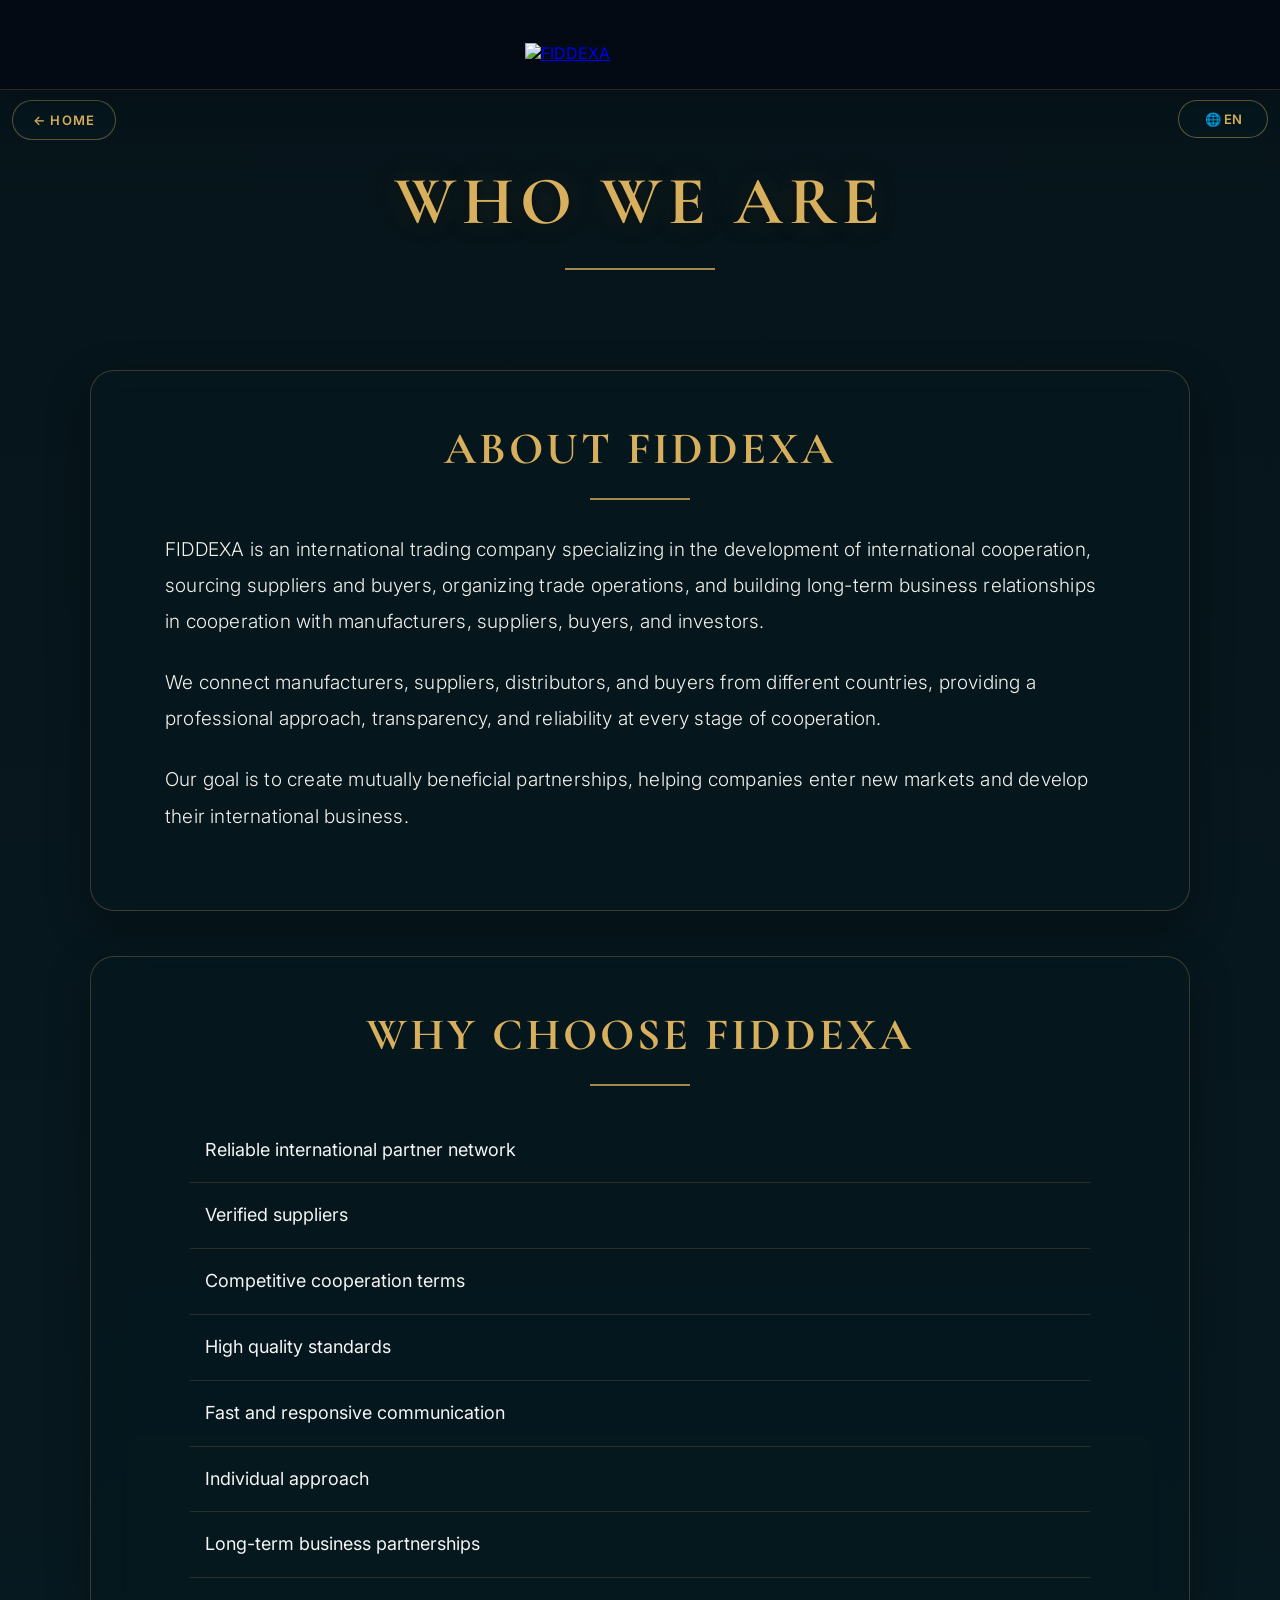
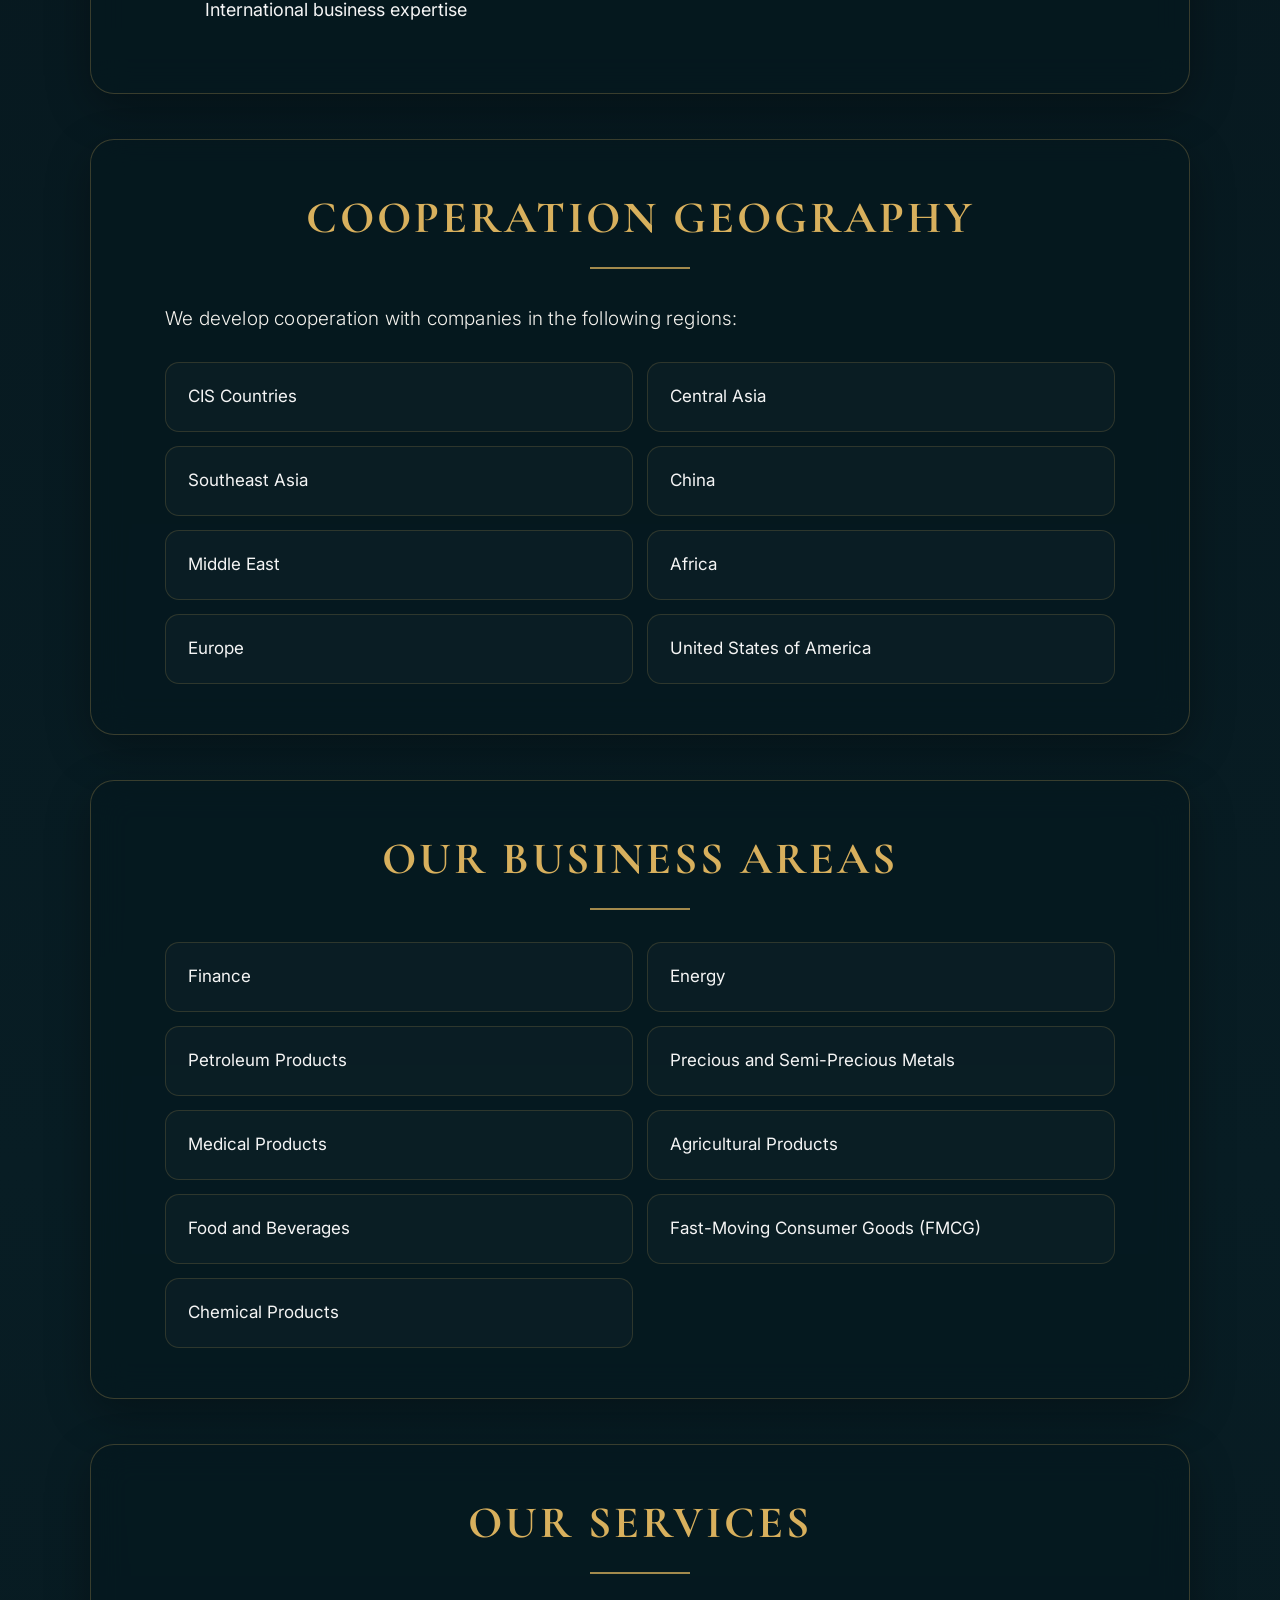
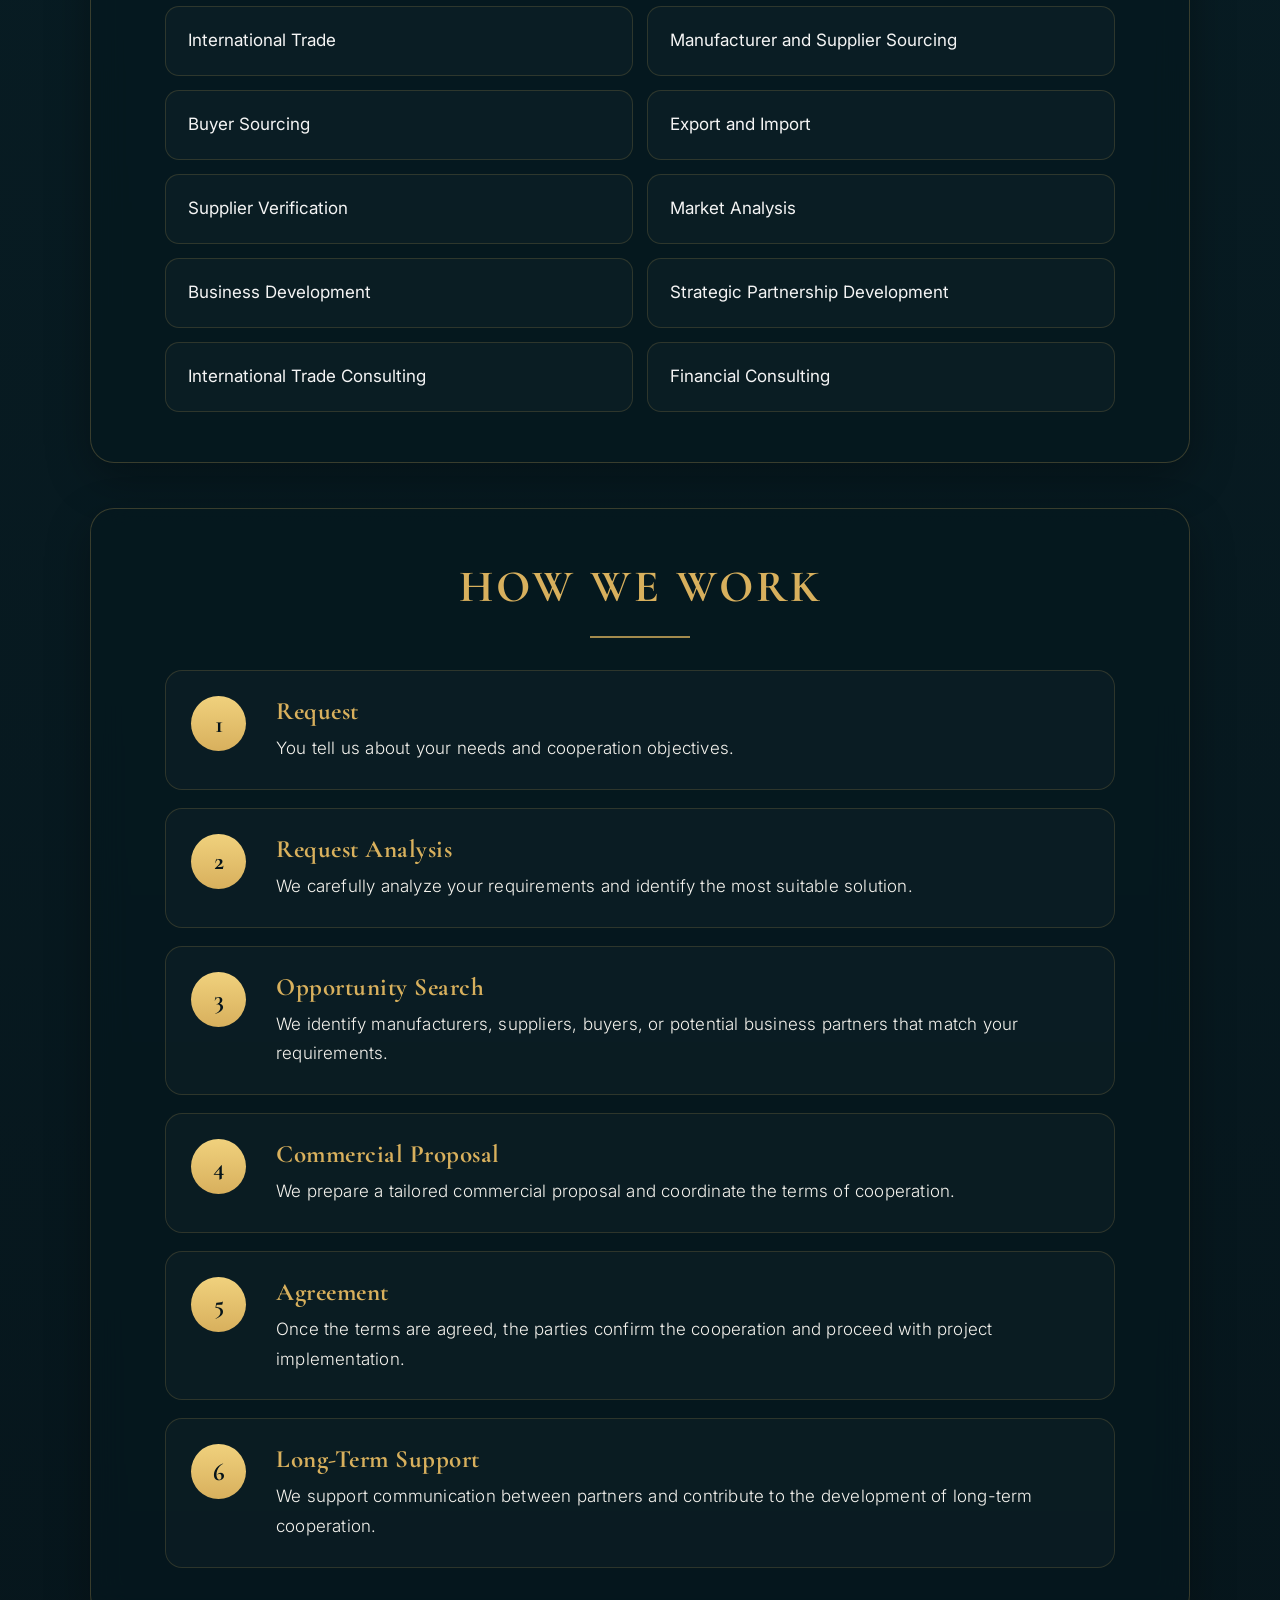
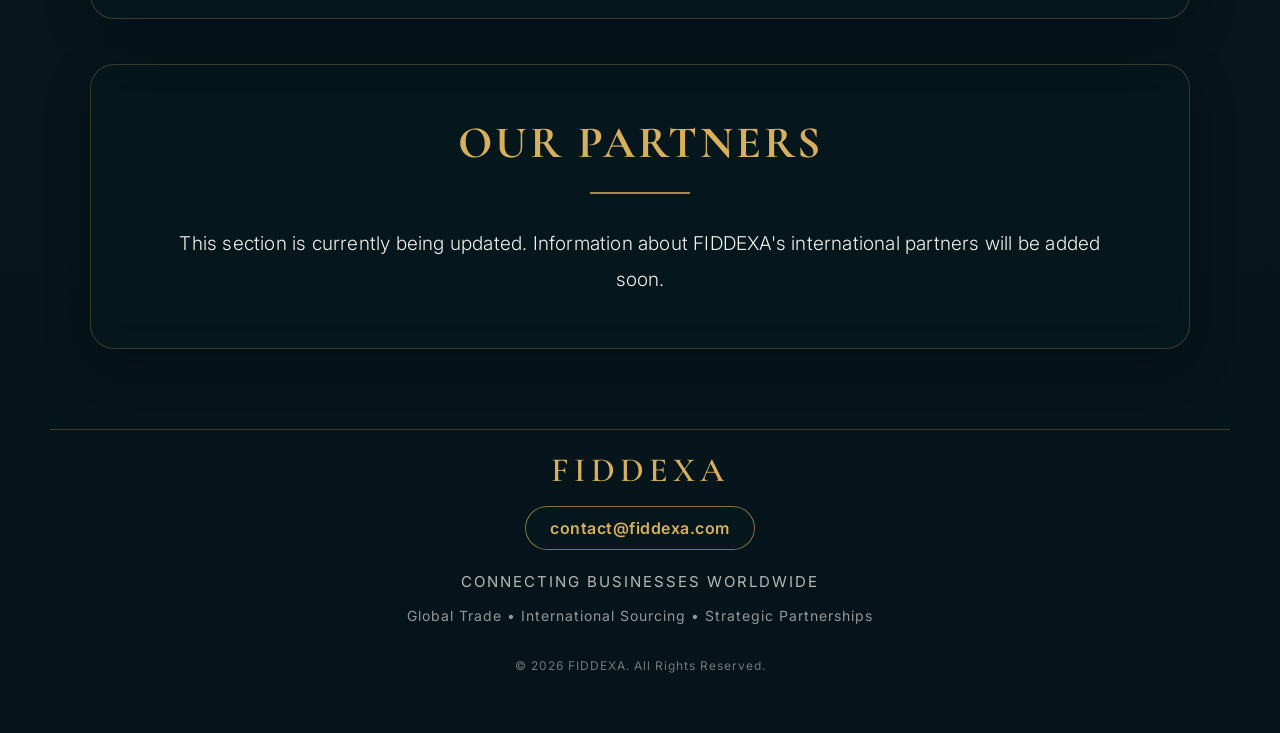
==== about.html @ 1c37727d "Reduce padding in about.html" ====
<!DOCTYPE html>
<html lang="en">

<head>

<meta charset="UTF-8">
<meta name="viewport" content="width=device-width, initial-scale=1.0">

<title>Who We Are | FIDDEXA</title>

<meta name="description"
content="Learn about FIDDEXA, our international business network, areas of expertise, services and approach to global cooperation.">

<link rel="icon" type="image/x-icon" href="favicon.ico">
<link rel="icon" type="image/png" sizes="16x16" href="favicon-16x16.png">
<link rel="icon" type="image/png" sizes="32x32" href="favicon-32x32.png">
<link rel="apple-touch-icon" sizes="180x180" href="apple-touch-icon.png">
<link rel="manifest" href="site.webmanifest">

<meta name="theme-color" content="#06141a">

<link rel="preconnect" href="https://fonts.googleapis.com">
<link rel="preconnect" href="https://fonts.gstatic.com" crossorigin>

<link href="https://fonts.googleapis.com/css2?family=Cormorant+Garamond:wght@500;600;700&family=Inter:wght@300;400;500;600&display=swap" rel="stylesheet">

<style>

/* =========================
   BASIC SETTINGS
========================= */

*{
    margin:0;
    padding:0;
    box-sizing:border-box;
}

html{
    scroll-behavior:smooth;
}

body{
    padding-top:90px;

    background:
    linear-gradient(
        180deg,
        #06141a 0%,
        #081d24 50%,
        #06141a 100%
    );

    font-family:'Inter',sans-serif;
    color:#f5f5f5;

    overflow-x:hidden;
}

.container{
    width:100%;
    max-width:1920px;
    margin:0 auto;
    padding-bottom:50px;
}


/* =========================
   FIXED HEADER
========================= */

.top-header{
    position:fixed;

    top:0;
    left:0;

    width:100%;
    height:90px;

    display:flex;
    align-items:center;
    justify-content:center;

    padding-top:16px;

    background:rgba(4,10,20,.88);

    backdrop-filter:blur(12px);
    -webkit-backdrop-filter:blur(12px);

    border-bottom:
    1px solid rgba(216,176,93,.18);

    box-shadow:
    0 8px 30px rgba(0,0,0,.25);

    z-index:9999;
}

.logo-link{
    display:inline-block;
}

.logo-link img{
    width:230px;
    height:auto;
    display:block;

    transition:
    transform .3s ease,
    filter .3s ease;
}

.logo-link img:hover{
    transform:scale(1.04);

    filter:
    drop-shadow(
        0 0 18px rgba(216,176,93,.65)
    );
}


/* =========================
   LANGUAGE SWITCHER
========================= */

.language-switcher{
    position:absolute;
    top:100px;
    right:12px;
    z-index:1000;
}

.lang-btn{
    width:90px;
    height:38px;

    padding:0;

    display:flex;
    align-items:center;
    justify-content:center;
    gap:5px;

    background:rgba(6,24,30,.94);

    color:#d8b05d;

    border:
    1px solid rgba(216,176,93,.45);

    border-radius:999px;

    font-family:'Inter',sans-serif;

    font-size:13px;
    font-weight:600;

    cursor:pointer;

    backdrop-filter:blur(12px);
    -webkit-backdrop-filter:blur(12px);
}

.lang-menu{
    display:none;

    position:absolute;

    top:52px;
    right:0;

    width:90px;

    background:rgba(6,24,30,.97);

    border:
    1px solid rgba(216,176,93,.35);

    border-radius:14px;

    overflow:hidden;

    box-shadow:
    0 12px 30px rgba(0,0,0,.45);
}

.lang-menu a{
    display:block;

    padding:11px 15px;

    color:#ffffff;

    text-decoration:none;

    font-size:14px;
    font-weight:500;

    transition:
    background .25s ease,
    color .25s ease;
}

.lang-menu a:hover{
    background:
    rgba(216,176,93,.15);

    color:#d8b05d;
}


/* =========================
   BACK BUTTON
========================= */

.back-wrap{
    position:fixed;

    top:100px;
    left:12px;

    width:auto;

    margin:0;
    padding:0;

    z-index:9000;
}

.back-btn{
    display:inline-flex;

    align-items:center;
    justify-content:center;

    gap:9px;

    padding:11px 20px;

    border:
    1px solid rgba(216,176,93,.40);

    border-radius:999px;

    background:
    rgba(6,24,30,.70);

    color:#d8b05d;

    text-decoration:none;

    font-size:13px;
    font-weight:600;

    letter-spacing:1.2px;

    transition:
    transform .3s ease,
    background .3s ease,
    border-color .3s ease;
}

.back-btn:hover{
    transform:translateX(-3px);

    background:
    rgba(216,176,93,.12);

    border-color:#d8b05d;
}


/* =========================
   PAGE TITLE
========================= */

.page-intro{
    max-width:1100px;

    margin:25px auto 55px;

    padding:45px 25px;

    text-align:center;
}

.page-intro h1{
    font-family:
    'Cormorant Garamond',serif;

    font-size:68px;
    font-weight:700;

    letter-spacing:6px;

    color:#d8b05d;

    text-transform:uppercase;

    text-shadow:
    0 3px 15px rgba(0,0,0,.60),
    0 0 30px rgba(216,176,93,.18);
}

.page-intro-line{
    width:150px;
    height:2px;

    margin:25px auto 0;

    background:#d8b05d;

    opacity:.75;
}


/* =========================
   CONTENT SECTIONS
========================= */

.section{
    max-width:1100px;

    margin:0 auto 45px;

    padding:50px 55px;

    background:
    rgba(6,24,30,.64);

    backdrop-filter:blur(18px);
    -webkit-backdrop-filter:blur(18px);

    border:
    1px solid rgba(216,176,93,.25);

    border-radius:24px;

    box-shadow:
    0 15px 45px rgba(0,0,0,.30);
}

.section h2{
    font-family:
    'Cormorant Garamond',serif;

    font-size:45px;
    font-weight:700;

    text-align:center;

    letter-spacing:3px;

    text-transform:uppercase;

    color:#d8b05d;

    margin-bottom:22px;
}

.gold-line{
    width:100px;
    height:2px;

    background:#d8b05d;

    margin:0 auto 32px;

    opacity:.75;
}

.section p{
    max-width:950px;

    margin:0 auto 25px;

    font-size:19px;
    font-weight:300;

    line-height:1.9;

    letter-spacing:.2px;

    color:#f4f2ed;

    text-align:left;
}


/* =========================
   LISTS
========================= */

.info-list{
    list-style:none;

    max-width:900px;

    margin:15px auto 0;
}

.info-list li{
    position:relative;

    padding:
    18px 15px;

    font-size:18px;

    line-height:1.6;

    border-bottom:
    1px solid rgba(216,176,93,.16);
}

.info-list li:last-child{
    border-bottom:none;
}

/* =========================
   GRID
========================= */

.info-grid{
    display:grid;

    grid-template-columns:
    repeat(2,1fr);

    gap:14px;

    max-width:950px;

    margin:0 auto;
}

.info-card{
    padding:20px 22px;

    display:flex;
    align-items:center;

    min-height:70px;

    background:
    rgba(255,255,255,.025);

    border:
    1px solid rgba(216,176,93,.17);

    border-radius:14px;

    font-size:17px;

    line-height:1.5;

    transition:
    transform .3s ease,
    border-color .3s ease,
    background .3s ease;
}

.info-card:hover{
    transform:translateY(-2px);

    border-color:
    rgba(216,176,93,.48);

    background:
    rgba(216,176,93,.06);
}


/* =========================
   HOW WE WORK
========================= */

.steps{
    max-width:950px;

    margin:0 auto;

    display:flex;
    flex-direction:column;

    gap:18px;
}

.step{
    display:grid;

    grid-template-columns:
    65px 1fr;

    gap:20px;

    padding:25px;

    background:
    rgba(255,255,255,.025);

    border:
    1px solid rgba(216,176,93,.17);

    border-radius:17px;
}

.step-number{
    width:55px;
    height:55px;

    display:flex;
    align-items:center;
    justify-content:center;

    border-radius:50%;

    background:
    linear-gradient(
        180deg,
        #f0d17d,
        #d8b05d
    );

    color:#06141a;

    font-family:
    'Cormorant Garamond',serif;

    font-size:25px;
    font-weight:700;
}

.step-content h3{
    margin-bottom:8px;

    color:#d8b05d;

    font-family:
    'Cormorant Garamond',serif;

    font-size:25px;

    letter-spacing:.5px;
}

.step-content p{
    margin:0;

    font-size:17px;

    line-height:1.75;
}
/* =========================
   FOOTER
========================= */

footer{
    width:100%;
    max-width:1180px;

    margin:80px auto 0;
    padding:20px 20px 10px;

    text-align:center;

    border-top:
    1px solid rgba(216,176,93,.25);

    color:#b8b8b8;
}

.footer-brand{
    font-family:'Cormorant Garamond',serif;

    font-size:34px;
    font-weight:600;

    color:#d8b05d;

    letter-spacing:5px;

    margin-bottom:15px;
}

.footer-email{
    margin-bottom:22px;
}

.footer-email a{
    display:inline-flex;

    align-items:center;
    justify-content:center;

    padding:11px 24px;

    border:
    1px solid rgba(216,176,93,.60);

    border-radius:999px;

    color:#d8b05d;

    background:
    rgba(6,24,30,.75);

    text-decoration:none;

    font-family:'Inter',sans-serif;

    font-size:16px;
    font-weight:600;

    letter-spacing:.5px;

    text-transform:none;

    transition:
    background .3s ease,
    color .3s ease,
    transform .3s ease;
}

.footer-email a:hover{
    background:
    rgba(216,176,93,.10);

    color:#f0d17d;

    transform:translateY(-2px);
}

.footer-slogan{
    font-size:15px;

    letter-spacing:2px;

    text-transform:uppercase;

    margin-bottom:12px;
}

.footer-services{
    font-size:14px;

    line-height:1.8;

    letter-spacing:1px;

    opacity:.8;
}

.footer-copy{
    margin-top:30px;

    font-size:12px;

    letter-spacing:1px;

    opacity:.6;
}
   

/* =========================
   MOBILE
========================= */
   
@media(max-width:900px){

    body{
        padding-top:90px;
    }

    .container{
        padding:35px 15px 40px;
    }

    .logo-link img{
        width:200px;
    }

    .language-switcher{
    position:absolute;
    top:100px;
    right:12px;
    z-index:1000;
    }

    .lang-btn{
        height:38px;
    }

    .back-wrap{
        position:fixed;
        top:100px;
        left:14px;

        width:auto;
        margin:0;
        padding:0;

        z-index:9000;
    }

    .back-btn{
        height:38px;
        min-height:38px;

        display:inline-flex;
        align-items:center;
        justify-content:center;

        padding:0 20px;

        font-size:14px;
        letter-spacing:1px;
        white-space:nowrap;
    }

    .page-intro{
        margin:55px auto 50px;
    }

    .page-intro h1{
        font-size:43px;
        letter-spacing:3px;
    }

    .page-intro-line{
        width:90px;
    }

    .section{
        margin:
        0 15px 30px;

        padding:
        32px 22px;

        border-radius:18px;
    }

    .section h2{
        font-size:32px;

        letter-spacing:1.8px;
    }

    .section p{
        font-size:16px;

        line-height:1.8;
    }

    .info-grid{
        grid-template-columns:1fr;
    }

    .info-card{
        font-size:16px;

        min-height:60px;
    }

    .info-list li{
        font-size:16px;
    }

    .step{
        grid-template-columns:
        48px 1fr;

        gap:14px;

        padding:20px 16px;
    }

    .step-number{
        width:45px;
        height:45px;

        font-size:21px;
    }

    .step-content h3{
        font-size:22px;
    }

    .step-content p{
        font-size:15px;
    }
   footer{

    margin-top:55px;

    padding:20px 10px 10px;

}


.footer-brand{

    font-size:30px;

}


.footer-email a{

    font-size:15px;

    padding:11px 20px;

}


.footer-slogan{

    font-size:13px;

    line-height:1.7;

}


.footer-services{

    font-size:12px;

    line-height:1.8;

}


.footer-copy{

    font-size:12px;

    margin-top:30px;

}
/* ===== MOBILE COMPACT ABOUT PAGE ===== */

.section{
    padding:42px 22px;
    margin-bottom:26px;
}

.section h2{
    margin-bottom:18px;
}

.gold-line{
    margin:18px auto 30px;
}

.section p{
    line-height:1.65;
    margin-bottom:22px;
}


/* GEOGRAPHY / AREAS / SERVICES */

.info-grid{
    gap:14px;
}

.info-card{
    min-height:auto;
    padding:22px 24px;
}


/* WHY CHOOSE */

.info-list li{
    padding:18px 10px;
}


/* HOW WE WORK */

.steps{
    gap:18px;
}

.step{
    padding:24px 20px;
   }
}

</style>
</head>

<body id="top">

<!-- =========================
     HEADER
========================= -->

<header class="top-header">

    <a href="#top" class="logo-link">
        <img src="images/fiddexa-title.png" alt="FIDDEXA">
    </a>

</header>


<!-- =========================
     LANGUAGE SWITCHER
========================= -->

<div class="language-switcher">

    <button class="lang-btn" id="langBtn">
        🌐 EN
    </button>

    <div class="lang-menu" id="langMenu">

        <a href="#" data-lang="en">
            English
        </a>

        <a href="#" data-lang="zh">
            中文
        </a>

        <a href="#" data-lang="fr">
            Français
        </a>

        <a href="#" data-lang="es">
            Español
        </a>

        <a href="#" data-lang="ru">
            Русский
        </a>

        <a href="#" data-lang="hi">
            हिन्दी
        </a>

    </div>

</div>


<div class="container">


<!-- =========================
     BACK BUTTON
========================= -->

<div class="back-wrap">

    <a href="index.html"
       class="back-btn"
       id="backButton">

        ← HOME

    </a>

</div>


<!-- =========================
     PAGE TITLE
========================= -->

<section class="page-intro">

    <h1 id="pageTitle">
        WHO WE ARE
    </h1>

    <div class="page-intro-line"></div>

</section>


<!-- =========================
     ABOUT FIDDEXA
========================= -->

<section class="section">

    <h2 id="aboutTitle">
        ABOUT FIDDEXA
    </h2>

    <div class="gold-line"></div>

    <p id="aboutText1">
        FIDDEXA is an international trading company specializing
        in the development of international cooperation, sourcing
        suppliers and buyers, organizing trade operations, and
        building long-term business relationships in cooperation
        with manufacturers, suppliers, buyers, and investors.
    </p>

    <p id="aboutText2">
        We connect manufacturers, suppliers, distributors, and
        buyers from different countries, providing a professional
        approach, transparency, and reliability at every stage
        of cooperation.
    </p>

    <p id="aboutText3">
        Our goal is to create mutually beneficial partnerships,
        helping companies enter new markets and develop their
        international business.
    </p>

</section>


<!-- =========================
     WHY CHOOSE FIDDEXA
========================= -->

<section class="section">

    <h2 id="whyTitle">
        WHY CHOOSE FIDDEXA
    </h2>

    <div class="gold-line"></div>

    <ul class="info-list">

        <li id="why1">
            Reliable international partner network
        </li>

        <li id="why2">
            Verified suppliers
        </li>

        <li id="why3">
            Competitive cooperation terms
        </li>

        <li id="why4">
            High quality standards
        </li>

        <li id="why5">
            Fast and responsive communication
        </li>

        <li id="why6">
            Individual approach
        </li>

        <li id="why7">
            Long-term business partnerships
        </li>

        <li id="why8">
            International business expertise
        </li>

    </ul>

</section>


<!-- =========================
     COOPERATION GEOGRAPHY
========================= -->

<section class="section">

    <h2 id="geographyTitle">
        COOPERATION GEOGRAPHY
    </h2>

    <div class="gold-line"></div>

    <p id="geographyText">
        We develop cooperation with companies in the following
        regions:
    </p>

    <div class="info-grid">

        <div class="info-card"
             id="geo1">
            CIS Countries
        </div>

        <div class="info-card"
             id="geo2">
            Central Asia
        </div>

        <div class="info-card"
             id="geo3">
            Southeast Asia
        </div>

        <div class="info-card"
             id="geo4">
            China
        </div>

        <div class="info-card"
             id="geo5">
            Middle East
        </div>

        <div class="info-card"
             id="geo6">
            Africa
        </div>

        <div class="info-card"
             id="geo7">
            Europe
        </div>

        <div class="info-card"
             id="geo8">
            United States of America
        </div>

    </div>

</section>


<!-- =========================
     OUR BUSINESS AREAS
========================= -->

<section class="section">

    <h2 id="areasTitle">
        OUR BUSINESS AREAS
    </h2>

    <div class="gold-line"></div>

    <div class="info-grid">

    <div class="info-card" id="area1">
        Finance
    </div>

    <div class="info-card" id="area2">
        Energy
    </div>

    <div class="info-card" id="area3">
        Petroleum Products
    </div>

    <div class="info-card" id="area4">
        Precious and Semi-Precious Metals
    </div>

    <div class="info-card" id="area5">
        Medical Products
    </div>

    <div class="info-card" id="area6">
        Agricultural Products
    </div>

    <div class="info-card" id="area7">
        Food and Beverages
    </div>

    <div class="info-card" id="area8">
        Fast-Moving Consumer Goods (FMCG)
    </div>

    <div class="info-card" id="area9">
        Chemical Products
    </div>

    </div>

  </section>
  <!-- =========================
     OUR SERVICES
========================= -->

<section class="section">

    <h2 id="servicesTitle">
        OUR SERVICES
    </h2>

    <div class="gold-line"></div>

    <div class="info-grid">

        <div class="info-card" id="service1">
            International Trade
        </div>

        <div class="info-card" id="service2">
            Manufacturer and Supplier Sourcing
        </div>

        <div class="info-card" id="service3">
            Buyer Sourcing
        </div>

        <div class="info-card" id="service4">
            Export and Import
        </div>

        <div class="info-card" id="service5">
            Supplier Verification
        </div>

        <div class="info-card" id="service6">
            Market Analysis
        </div>

        <div class="info-card" id="service7">
            Business Development
        </div>

        <div class="info-card" id="service8">
            Strategic Partnership Development
        </div>

        <div class="info-card" id="service9">
            International Trade Consulting
        </div>

        <div class="info-card" id="service10">
            Financial Consulting
        </div>

    </div>

</section>


<!-- =========================
     HOW WE WORK
========================= -->

<section class="section">

    <h2 id="workTitle">
        HOW WE WORK
    </h2>

    <div class="gold-line"></div>


    <div class="steps">


        <!-- STEP 1 -->

        <div class="step">

            <div class="step-number">
                1
            </div>

            <div class="step-content">

                <h3 id="step1Title">
                    Request
                </h3>

                <p id="step1Text">
                    You tell us about your needs and
                    cooperation objectives.
                </p>

            </div>

        </div>


        <!-- STEP 2 -->

        <div class="step">

            <div class="step-number">
                2
            </div>

            <div class="step-content">

                <h3 id="step2Title">
                    Request Analysis
                </h3>

                <p id="step2Text">
                    We carefully analyze your requirements
                    and identify the most suitable solution.
                </p>

            </div>

        </div>


        <!-- STEP 3 -->

        <div class="step">

            <div class="step-number">
                3
            </div>

            <div class="step-content">

                <h3 id="step3Title">
                    Opportunity Search
                </h3>

                <p id="step3Text">
                    We identify manufacturers, suppliers,
                    buyers, or potential business partners
                    that match your requirements.
                </p>

            </div>

        </div>


        <!-- STEP 4 -->

        <div class="step">

            <div class="step-number">
                4
            </div>

            <div class="step-content">

                <h3 id="step4Title">
                    Commercial Proposal
                </h3>

                <p id="step4Text">
                    We prepare a tailored commercial proposal
                    and coordinate the terms of cooperation.
                </p>

            </div>

        </div>


        <!-- STEP 5 -->

        <div class="step">

            <div class="step-number">
                5
            </div>

            <div class="step-content">

                <h3 id="step5Title">
                    Agreement
                </h3>

                <p id="step5Text">
                    Once the terms are agreed, the parties
                    confirm the cooperation and proceed
                    with project implementation.
                </p>

            </div>

        </div>


        <!-- STEP 6 -->

        <div class="step">

            <div class="step-number">
                6
            </div>

            <div class="step-content">

                <h3 id="step6Title">
                    Long-Term Support
                </h3>

                <p id="step6Text">
                    We support communication between partners
                    and contribute to the development of
                    long-term cooperation.
                </p>

            </div>

        </div>


    </div>

</section>


<!-- =========================
     OUR PARTNERS
========================= -->

<section class="section">

    <h2 id="partnersTitle">
        OUR PARTNERS
    </h2>

    <div class="gold-line"></div>

    <p id="partnersText"
       style="
       text-align:center;
       margin-bottom:0;
       ">

        This section is currently being updated.
        Information about FIDDEXA's international
        partners will be added soon.

    </p>

</section>

<!-- =========================
     FOOTER
========================= -->

<footer>

    <div class="footer-brand">
        FIDDEXA
    </div>

    <div class="footer-email">

        <a href="mailto:contact@fiddexa.com">
            contact@fiddexa.com
        </a>

    </div>

    <div
        class="footer-slogan"
        id="footerSlogan">
        CONNECTING BUSINESSES WORLDWIDE
    </div>

    <div
        class="footer-services"
        id="footerServices">
        Global Trade • International Sourcing • Strategic Partnerships
    </div>

    <div
        class="footer-copy"
        id="footerCopy">
        © 2026 FIDDEXA. All Rights Reserved.
    </div>

</footer>

</div>
<!-- END .container -->

  <script>

/* =========================
   LANGUAGE SYSTEM
========================= */

const langBtn = document.getElementById("langBtn");
const langMenu = document.getElementById("langMenu");

/* =========================
   ENGLISH
========================= */

const translations = {

en: {

    langButton: "🌐 EN",

    backButton: "← HOME",

    pageTitle: "WHO WE ARE",


    /* ABOUT FIDDEXA */

    aboutTitle: "ABOUT FIDDEXA",

    aboutText1:
    "FIDDEXA is an international trading company specializing in the development of international cooperation, sourcing suppliers and buyers, organizing trade operations, and building long-term business relationships in cooperation with manufacturers, suppliers, buyers, and investors.",

    aboutText2:
    "We connect manufacturers, suppliers, distributors, and buyers from different countries, providing a professional approach, transparency, and reliability at every stage of cooperation.",

    aboutText3:
    "Our goal is to create mutually beneficial partnerships, helping companies enter new markets and develop their international business.",


    /* WHY CHOOSE FIDDEXA */

    whyTitle: "WHY CHOOSE FIDDEXA",

    why1:
    "Reliable international partner network",

    why2:
    "Verified suppliers",

    why3:
    "Competitive cooperation terms",

    why4:
    "High quality standards",

    why5:
    "Fast and responsive communication",

    why6:
    "Individual approach",

    why7:
    "Long-term business partnerships",

    why8:
    "International business expertise",


    /* COOPERATION GEOGRAPHY */

    geographyTitle:
    "COOPERATION GEOGRAPHY",

    geographyText:
    "We develop cooperation with companies in the following regions:",

    geo1:
    "CIS Countries",

    geo2:
    "Central Asia",

    geo3:
    "Southeast Asia",

    geo4:
    "China",

    geo5:
    "Middle East",

    geo6:
    "Africa",

    geo7:
    "Europe",

    geo8:
    "United States of America",


    /* OUR BUSINESS AREAS */

    areasTitle:
    "OUR BUSINESS AREAS",

    area1:
    "Finance",

    area2:
    "Energy",

    area3:
    "Petroleum Products",

    area4:
    "Precious and Semi-Precious Metals",

    area5:
    "Medical Products",

    area6:
    "Agricultural Products",

    area7:
    "Food and Beverages",

    area8:
    "Fast-Moving Consumer Goods (FMCG)",

    area9:
    "Chemical Products",


    /* OUR SERVICES */

    servicesTitle:
    "OUR SERVICES",

    service1:
    "International Trade",

    service2:
    "Manufacturer and Supplier Sourcing",

    service3:
    "Buyer Sourcing",

    service4:
    "Export and Import",

    service5:
    "Supplier Verification",

    service6:
    "Market Analysis",

    service7:
    "Business Development",

    service8:
    "Strategic Partnership Development",

    service9:
    "International Trade Consulting",

    service10:
    "Financial Consulting",


    /* HOW WE WORK */

    workTitle:
    "HOW WE WORK",


    /* STEP 1 */

    step1Title:
    "Request",

    step1Text:
    "You tell us about your needs and cooperation objectives.",


    /* STEP 2 */

    step2Title:
    "Request Analysis",

    step2Text:
    "We carefully analyze your requirements and identify the most suitable solution.",


    /* STEP 3 */

    step3Title:
    "Opportunity Search",

    step3Text:
    "We identify manufacturers, suppliers, buyers, or potential business partners that match your requirements.",


    /* STEP 4 */

    step4Title:
    "Commercial Proposal",

    step4Text:
    "We prepare a tailored commercial proposal and coordinate the terms of cooperation.",


    /* STEP 5 */

    step5Title:
    "Agreement",

    step5Text:
    "Once the terms are agreed, the parties confirm the cooperation and proceed with project implementation.",


    /* STEP 6 */

    step6Title:
    "Long-Term Support",

    step6Text:
    "We support communication between partners and contribute to the development of long-term cooperation.",


    /* OUR PARTNERS */

    partnersTitle:
    "OUR PARTNERS",

    partnersText:
    "This section is currently being updated. Information about FIDDEXA's international partners will be added soon.",


    /* FOOTER */

    footerSlogan:
    "CONNECTING BUSINESSES WORLDWIDE",

    footerServices:
    "Global Trade • International Sourcing • Strategic Partnerships",

    footerCopy:
    "© 2026 FIDDEXA. All Rights Reserved."

},
  /* =========================
   CHINESE
========================= */

zh: {

    langButton: "🌐 中文",

    backButton: "← 返回首页",

    pageTitle: "关于我们",


    /* ABOUT FIDDEXA */

    aboutTitle: "关于 FIDDEXA",

    aboutText1:
    "FIDDEXA 是一家国际贸易公司，专注于发展国际合作、寻找供应商和买家、组织贸易业务，并通过与制造商、供应商、买家和投资者合作建立长期商业关系。",

    aboutText2:
    "我们连接来自不同国家的制造商、供应商、分销商和买家，并在合作的每一个阶段提供专业、透明和可靠的服务。",

    aboutText3:
    "我们的目标是建立互利共赢的合作伙伴关系，帮助企业进入新的市场并发展国际业务。",


    /* WHY CHOOSE FIDDEXA */

    whyTitle: "为什么选择 FIDDEXA",

    why1:
    "可靠的国际合作伙伴网络",

    why2:
    "经过验证的供应商",

    why3:
    "具有竞争力的合作条件",

    why4:
    "高质量标准",

    why5:
    "快速高效的沟通与反馈",

    why6:
    "个性化服务",

    why7:
    "长期商业合作伙伴关系",

    why8:
    "国际商业专业经验",


    /* COOPERATION GEOGRAPHY */

    geographyTitle:
    "合作区域",

    geographyText:
    "我们积极与以下地区的企业发展合作：",

    geo1:
    "独联体国家",

    geo2:
    "中亚",

    geo3:
    "东南亚",

    geo4:
    "中国",

    geo5:
    "中东",

    geo6:
    "非洲",

    geo7:
    "欧洲",

    geo8:
    "美国",


    /* OUR BUSINESS AREAS */

    areasTitle:
    "我们的业务领域",

    area1:
    "金融",

    area2:
    "能源",

    area3:
    "石油产品",

    area4:
    "贵金属和半贵金属",

    area5:
    "医疗产品",

    area6:
    "农产品",

    area7:
    "食品和饮料",

    area8:
    "快速消费品（FMCG）",

    area9:
    "化工产品",


    /* OUR SERVICES */

    servicesTitle:
    "我们的服务",

    service1:
    "国际贸易",

    service2:
    "寻找制造商和供应商",

    service3:
    "寻找买家",

    service4:
    "出口与进口",

    service5:
    "供应商审核",

    service6:
    "市场分析",

    service7:
    "业务发展",

    service8:
    "战略合作伙伴关系发展",

    service9:
    "国际贸易咨询",

    service10:
    "金融咨询",


    /* HOW WE WORK */

    workTitle:
    "我们的合作流程",


    /* STEP 1 */

    step1Title:
    "接收需求",

    step1Text:
    "您向我们介绍您的需求以及合作目标。",


    /* STEP 2 */

    step2Title:
    "需求分析",

    step2Text:
    "我们认真分析您的具体要求，并确定最合适的解决方案。",


    /* STEP 3 */

    step3Title:
    "寻找合作机会",

    step3Text:
    "我们根据您的要求寻找合适的制造商、供应商、买家或潜在商业合作伙伴。",


    /* STEP 4 */

    step4Title:
    "商业方案",

    step4Text:
    "我们为您准备个性化的商业方案，并协调双方的合作条件。",


    /* STEP 5 */

    step5Title:
    "签订协议",

    step5Text:
    "双方就合作条件达成一致后，确认合作关系并开始项目实施。",


    /* STEP 6 */

    step6Title:
    "长期支持",

    step6Text:
    "我们持续支持合作伙伴之间的沟通，并促进长期稳定的商业合作。",


    /* OUR PARTNERS */

    partnersTitle:
    "我们的合作伙伴",

    partnersText:
    "本栏目正在更新中。FIDDEXA 国际合作伙伴的相关信息将陆续添加。",


    /* FOOTER */

    footerSlogan:
    "连接全球企业",

    footerServices:
    "国际贸易 • 全球采购 • 战略合作伙伴关系",

    footerCopy:
    "© 2026 FIDDEXA。版权所有。"

},


/* =========================
   RUSSIAN
========================= */

ru: {

    langButton: "🌐 RU",

    backButton: "← ГЛАВНАЯ",

    pageTitle: "О НАС",


    /* ABOUT FIDDEXA */

    aboutTitle: "О КОМПАНИИ FIDDEXA",

    aboutText1:
    "FIDDEXA — международная торговая компания, специализирующаяся на развитии международного сотрудничества, поиске поставщиков и покупателей, организации торговых операций и построении долгосрочных деловых отношений в сотрудничестве с производителями, поставщиками, покупателями и инвесторами.",

    aboutText2:
    "Мы объединяем производителей, поставщиков, дистрибьюторов и покупателей из разных стран, предлагая профессиональный подход, прозрачность и надёжность на каждом этапе сотрудничества.",

    aboutText3:
    "Наша цель — создавать взаимовыгодные партнёрства, помогая компаниям выходить на новые рынки и развивать международный бизнес.",


    /* WHY CHOOSE FIDDEXA */

    whyTitle: "ПОЧЕМУ ВЫБИРАЮТ FIDDEXA",

    why1:
    "Надёжная международная сеть партнёров",

    why2:
    "Проверенные поставщики",

    why3:
    "Конкурентные условия сотрудничества",

    why4:
    "Высокие стандарты качества",

    why5:
    "Оперативная обратная связь",

    why6:
    "Индивидуальный подход",

    why7:
    "Долгосрочные партнёрские отношения",

    why8:
    "Международная деловая экспертиза",


    /* COOPERATION GEOGRAPHY */

    geographyTitle:
    "ГЕОГРАФИЯ СОТРУДНИЧЕСТВА",

    geographyText:
    "Мы развиваем сотрудничество с компаниями в следующих регионах:",

    geo1:
    "Страны СНГ",

    geo2:
    "Центральная Азия",

    geo3:
    "Юго-Восточная Азия",

    geo4:
    "Китай",

    geo5:
    "Ближний Восток",

    geo6:
    "Африка",

    geo7:
    "Европа",

    geo8:
    "Соединённые Штаты Америки",


    /* OUR BUSINESS AREAS */

    areasTitle:
    "НАШИ НАПРАВЛЕНИЯ",

    area1:
    "Финансы",

    area2:
    "Энергетика",

    area3:
    "Нефтепродукты",

    area4:
    "Драгоценные и полудрагоценные металлы",

    area5:
    "Медицинские товары",

    area6:
    "Сельскохозяйственная продукция",

    area7:
    "Продукты питания и напитки",

    area8:
    "Товары повседневного спроса (FMCG)",

    area9:
    "Химическая продукция",


    /* OUR SERVICES */

    servicesTitle:
    "НАШИ УСЛУГИ",

    service1:
    "Международная торговля",

    service2:
    "Поиск производителей и поставщиков",

    service3:
    "Поиск покупателей",

    service4:
    "Экспорт и импорт",

    service5:
    "Проверка поставщиков",

    service6:
    "Анализ рынка",

    service7:
    "Развитие бизнеса",

    service8:
    "Построение стратегических партнёрств",

    service9:
    "Консультации по международной торговле",

    service10:
    "Финансовый консалтинг",


    /* HOW WE WORK */

    workTitle:
    "КАК МЫ РАБОТАЕМ",


    /* STEP 1 */

    step1Title:
    "Получение запроса",

    step1Text:
    "Вы рассказываете нам о своих потребностях и целях сотрудничества.",


    /* STEP 2 */

    step2Title:
    "Анализ запроса",

    step2Text:
    "Мы внимательно изучаем ваши требования и подбираем оптимальное решение.",


    /* STEP 3 */

    step3Title:
    "Поиск возможностей",

    step3Text:
    "Подбираем производителей, поставщиков, покупателей или потенциальных деловых партнёров.",


    /* STEP 4 */

    step4Title:
    "Коммерческое предложение",

    step4Text:
    "Подготавливаем индивидуальное предложение и согласовываем условия сотрудничества.",


    /* STEP 5 */

    step5Title:
    "Заключение соглашения",

    step5Text:
    "После согласования условий стороны подтверждают сотрудничество и приступают к реализации проекта.",


    /* STEP 6 */

    step6Title:
    "Долгосрочное сопровождение",

    step6Text:
    "Мы поддерживаем взаимодействие между партнёрами и способствуем развитию долгосрочного сотрудничества.",


    /* OUR PARTNERS */

    partnersTitle:
    "НАШИ ПАРТНЁРЫ",

    partnersText:
    "Раздел находится в процессе наполнения. Информация о международных партнёрах FIDDEXA будет добавлена в ближайшее время.",


    /* FOOTER */

    footerSlogan:
    "СОЕДИНЯЕМ БИЗНЕС ПО ВСЕМУ МИРУ",

    footerServices:
    "Международная торговля • Глобальный поиск поставщиков • Стратегические партнёрства",

    footerCopy:
    "© 2026 FIDDEXA. Все права защищены."

},
  /* =========================
   FRENCH
========================= */

fr: {

    langButton: "🌐 FR",

    backButton: "← ACCUEIL",

    pageTitle: "QUI SOMMES-NOUS",


    /* ABOUT FIDDEXA */

    aboutTitle: "À PROPOS DE FIDDEXA",

    aboutText1:
    "FIDDEXA est une société de commerce international spécialisée dans le développement de la coopération internationale, la recherche de fournisseurs et d’acheteurs, l’organisation d’opérations commerciales et la création de relations d’affaires à long terme en collaboration avec des fabricants, fournisseurs, acheteurs et investisseurs.",

    aboutText2:
    "Nous mettons en relation des fabricants, fournisseurs, distributeurs et acheteurs de différents pays, en offrant une approche professionnelle, transparente et fiable à chaque étape de la coopération.",

    aboutText3:
    "Notre objectif est de créer des partenariats mutuellement avantageux, en aidant les entreprises à accéder à de nouveaux marchés et à développer leurs activités à l’international.",


    /* WHY CHOOSE FIDDEXA */

    whyTitle: "POURQUOI CHOISIR FIDDEXA",

    why1:
    "Réseau international fiable de partenaires",

    why2:
    "Fournisseurs vérifiés",

    why3:
    "Conditions de coopération compétitives",

    why4:
    "Normes de qualité élevées",

    why5:
    "Communication et réponse rapides",

    why6:
    "Approche personnalisée",

    why7:
    "Partenariats commerciaux à long terme",

    why8:
    "Expertise en affaires internationales",


    /* COOPERATION GEOGRAPHY */

    geographyTitle:
    "GÉOGRAPHIE DE NOTRE COOPÉRATION",

    geographyText:
    "Nous développons des relations de coopération avec des entreprises dans les régions suivantes :",

    geo1:
    "Pays de la CEI",

    geo2:
    "Asie centrale",

    geo3:
    "Asie du Sud-Est",

    geo4:
    "Chine",

    geo5:
    "Moyen-Orient",

    geo6:
    "Afrique",

    geo7:
    "Europe",

    geo8:
    "États-Unis d’Amérique",


    /* OUR BUSINESS AREAS */

    areasTitle:
    "NOS SECTEURS D’ACTIVITÉ",

    area1:
    "Finance",

    area2:
    "Énergie",

    area3:
    "Produits pétroliers",

    area4:
    "Métaux précieux et semi-précieux",

    area5:
    "Produits médicaux",

    area6:
    "Produits agricoles",

    area7:
    "Produits alimentaires et boissons",

    area8:
    "Produits de grande consommation (FMCG)",

    area9:
    "Produits chimiques",


    /* OUR SERVICES */

    servicesTitle:
    "NOS SERVICES",

    service1:
    "Commerce international",

    service2:
    "Recherche de fabricants et de fournisseurs",

    service3:
    "Recherche d’acheteurs",

    service4:
    "Exportation et importation",

    service5:
    "Vérification des fournisseurs",

    service6:
    "Analyse de marché",

    service7:
    "Développement commercial",

    service8:
    "Développement de partenariats stratégiques",

    service9:
    "Conseil en commerce international",

    service10:
    "Conseil financier",


    /* HOW WE WORK */

    workTitle:
    "COMMENT NOUS TRAVAILLONS",


    /* STEP 1 */

    step1Title:
    "Réception de la demande",

    step1Text:
    "Vous nous présentez vos besoins et vos objectifs de coopération.",


    /* STEP 2 */

    step2Title:
    "Analyse de la demande",

    step2Text:
    "Nous étudions attentivement vos exigences afin d’identifier la solution la plus adaptée.",


    /* STEP 3 */

    step3Title:
    "Recherche d’opportunités",

    step3Text:
    "Nous recherchons des fabricants, fournisseurs, acheteurs ou partenaires commerciaux potentiels correspondant à vos besoins.",


    /* STEP 4 */

    step4Title:
    "Proposition commerciale",

    step4Text:
    "Nous préparons une proposition personnalisée et coordonnons les conditions de coopération.",


    /* STEP 5 */

    step5Title:
    "Conclusion de l’accord",

    step5Text:
    "Après l’approbation des conditions, les parties confirment leur coopération et commencent la mise en œuvre du projet.",


    /* STEP 6 */

    step6Title:
    "Accompagnement à long terme",

    step6Text:
    "Nous facilitons la communication entre les partenaires et contribuons au développement d’une coopération durable.",


    /* OUR PARTNERS */

    partnersTitle:
    "NOS PARTENAIRES",

    partnersText:
    "Cette section est en cours de développement. Les informations sur les partenaires internationaux de FIDDEXA seront ajoutées prochainement.",


    /* FOOTER */

    footerSlogan:
    "CONNECTER LES ENTREPRISES DANS LE MONDE ENTIER",

    footerServices:
    "Commerce international • Sourcing mondial • Partenariats stratégiques",

    footerCopy:
    "© 2026 FIDDEXA. Tous droits réservés."

},


/* =========================
   SPANISH
========================= */

es: {

    langButton: "🌐 ES",

    backButton: "← INICIO",

    pageTitle: "QUIÉNES SOMOS",


    /* ABOUT FIDDEXA */

    aboutTitle: "SOBRE FIDDEXA",

    aboutText1:
    "FIDDEXA es una empresa de comercio internacional especializada en el desarrollo de la cooperación internacional, la búsqueda de proveedores y compradores, la organización de operaciones comerciales y la construcción de relaciones empresariales a largo plazo mediante la colaboración con fabricantes, proveedores, compradores e inversores.",

    aboutText2:
    "Conectamos fabricantes, proveedores, distribuidores y compradores de diferentes países, ofreciendo profesionalidad, transparencia y fiabilidad en cada etapa de la cooperación.",

    aboutText3:
    "Nuestro objetivo es crear asociaciones mutuamente beneficiosas, ayudando a las empresas a acceder a nuevos mercados y desarrollar sus negocios internacionales.",


    /* WHY CHOOSE FIDDEXA */

    whyTitle: "POR QUÉ ELEGIR FIDDEXA",

    why1:
    "Red internacional fiable de socios",

    why2:
    "Proveedores verificados",

    why3:
    "Condiciones competitivas de cooperación",

    why4:
    "Altos estándares de calidad",

    why5:
    "Comunicación y respuesta rápidas",

    why6:
    "Enfoque personalizado",

    why7:
    "Relaciones comerciales a largo plazo",

    why8:
    "Experiencia en negocios internacionales",


    /* COOPERATION GEOGRAPHY */

    geographyTitle:
    "GEOGRAFÍA DE COOPERACIÓN",

    geographyText:
    "Desarrollamos relaciones de cooperación con empresas en las siguientes regiones:",

    geo1:
    "Países de la CEI",

    geo2:
    "Asia Central",

    geo3:
    "Sudeste Asiático",

    geo4:
    "China",

    geo5:
    "Oriente Medio",

    geo6:
    "África",

    geo7:
    "Europa",

    geo8:
    "Estados Unidos de América",


    /* OUR BUSINESS AREAS */

    areasTitle:
    "NUESTRAS ÁREAS DE ACTIVIDAD",

    area1:
    "Finanzas",

    area2:
    "Energía",

    area3:
    "Productos petrolíferos",

    area4:
    "Metales preciosos y semipreciosos",

    area5:
    "Productos médicos",

    area6:
    "Productos agrícolas",

    area7:
    "Alimentos y bebidas",

    area8:
    "Productos de consumo masivo (FMCG)",

    area9:
    "Productos químicos",


    /* OUR SERVICES */

    servicesTitle:
    "NUESTROS SERVICIOS",

    service1:
    "Comercio internacional",

    service2:
    "Búsqueda de fabricantes y proveedores",

    service3:
    "Búsqueda de compradores",

    service4:
    "Exportación e importación",

    service5:
    "Verificación de proveedores",

    service6:
    "Análisis de mercado",

    service7:
    "Desarrollo empresarial",

    service8:
    "Desarrollo de asociaciones estratégicas",

    service9:
    "Consultoría en comercio internacional",

    service10:
    "Consultoría financiera",


    /* HOW WE WORK */

    workTitle:
    "CÓMO TRABAJAMOS",


    /* STEP 1 */

    step1Title:
    "Recepción de la solicitud",

    step1Text:
    "Nos informa sobre sus necesidades y objetivos de cooperación.",


    /* STEP 2 */

    step2Title:
    "Análisis de la solicitud",

    step2Text:
    "Analizamos cuidadosamente sus requisitos para encontrar la solución más adecuada.",


    /* STEP 3 */

    step3Title:
    "Búsqueda de oportunidades",

    step3Text:
    "Buscamos fabricantes, proveedores, compradores o posibles socios comerciales que se ajusten a sus necesidades.",


    /* STEP 4 */

    step4Title:
    "Propuesta comercial",

    step4Text:
    "Preparamos una propuesta personalizada y coordinamos las condiciones de cooperación.",


    /* STEP 5 */

    step5Title:
    "Formalización del acuerdo",

    step5Text:
    "Una vez acordadas las condiciones, las partes confirman la cooperación y comienzan la implementación del proyecto.",


    /* STEP 6 */

    step6Title:
    "Apoyo a largo plazo",

    step6Text:
    "Apoyamos la comunicación entre los socios y contribuimos al desarrollo de una cooperación empresarial a largo plazo.",


    /* OUR PARTNERS */

    partnersTitle:
    "NUESTROS SOCIOS",

    partnersText:
    "Esta sección se encuentra en proceso de actualización. Próximamente se añadirá información sobre los socios internacionales de FIDDEXA.",


    /* FOOTER */

    footerSlogan:
    "CONECTANDO EMPRESAS EN TODO EL MUNDO",

    footerServices:
    "Comercio internacional • Abastecimiento global • Asociaciones estratégicas",

    footerCopy:
    "© 2026 FIDDEXA. Todos los derechos reservados."

},


/* =========================
   HINDI
========================= */

hi: {

    langButton: "🌐 हिन्दी",

    backButton: "← होम",

    pageTitle: "हमारे बारे में",


    /* ABOUT FIDDEXA */

    aboutTitle: "FIDDEXA के बारे में",

    aboutText1:
    "FIDDEXA एक अंतरराष्ट्रीय व्यापार कंपनी है जो अंतरराष्ट्रीय सहयोग के विकास, आपूर्तिकर्ताओं और खरीदारों की खोज, व्यापारिक लेन-देन के आयोजन तथा निर्माताओं, आपूर्तिकर्ताओं, खरीदारों और निवेशकों के साथ सहयोग के माध्यम से दीर्घकालिक व्यावसायिक संबंध स्थापित करने में विशेषज्ञता रखती है।",

    aboutText2:
    "हम विभिन्न देशों के निर्माताओं, आपूर्तिकर्ताओं, वितरकों और खरीदारों को जोड़ते हैं तथा सहयोग के प्रत्येक चरण में पेशेवर दृष्टिकोण, पारदर्शिता और विश्वसनीयता प्रदान करते हैं।",

    aboutText3:
    "हमारा लक्ष्य पारस्परिक रूप से लाभकारी साझेदारियाँ बनाना, कंपनियों को नए बाजारों में प्रवेश करने में सहायता करना और उनके अंतरराष्ट्रीय व्यवसाय के विकास में योगदान देना है।",


    /* WHY CHOOSE FIDDEXA */

    whyTitle:
    "FIDDEXA को क्यों चुनें",

    why1:
    "विश्वसनीय अंतरराष्ट्रीय साझेदार नेटवर्क",

    why2:
    "सत्यापित आपूर्तिकर्ता",

    why3:
    "प्रतिस्पर्धी सहयोग की शर्तें",

    why4:
    "उच्च गुणवत्ता मानक",

    why5:
    "त्वरित प्रतिक्रिया और पेशेवर संचार",

    why6:
    "व्यक्तिगत दृष्टिकोण",

    why7:
    "दीर्घकालिक व्यावसायिक साझेदारी",

    why8:
    "अंतरराष्ट्रीय व्यापार विशेषज्ञता",


    /* COOPERATION GEOGRAPHY */

    geographyTitle:
    "सहयोग का भौगोलिक क्षेत्र",

    geographyText:
    "हम निम्नलिखित क्षेत्रों की कंपनियों के साथ सहयोग विकसित करते हैं:",

    geo1:
    "CIS देश",

    geo2:
    "मध्य एशिया",

    geo3:
    "दक्षिण-पूर्व एशिया",

    geo4:
    "चीन",

    geo5:
    "मध्य पूर्व",

    geo6:
    "अफ्रीका",

    geo7:
    "यूरोप",

    geo8:
    "संयुक्त राज्य अमेरिका",


    /* OUR BUSINESS AREAS */

    areasTitle:
    "हमारे व्यावसायिक क्षेत्र",

    area1:
    "वित्त",

    area2:
    "ऊर्जा",

    area3:
    "पेट्रोलियम उत्पाद",

    area4:
    "कीमती और अर्ध-कीमती धातुएँ",

    area5:
    "चिकित्सा उत्पाद",

    area6:
    "कृषि उत्पाद",

    area7:
    "खाद्य और पेय पदार्थ",

    area8:
    "दैनिक उपभोग की वस्तुएँ (FMCG)",

    area9:
    "रासायनिक उत्पाद",


    /* OUR SERVICES */

    servicesTitle:
    "हमारी सेवाएँ",

    service1:
    "अंतरराष्ट्रीय व्यापार",

    service2:
    "निर्माताओं और आपूर्तिकर्ताओं की खोज",

    service3:
    "खरीदारों की खोज",

    service4:
    "निर्यात और आयात",

    service5:
    "आपूर्तिकर्ताओं का सत्यापन",

    service6:
    "बाजार विश्लेषण",

    service7:
    "व्यवसाय विकास",

    service8:
    "रणनीतिक साझेदारी का विकास",

    service9:
    "अंतरराष्ट्रीय व्यापार परामर्श",

    service10:
    "वित्तीय परामर्श",


    /* HOW WE WORK */

    workTitle:
    "हम कैसे काम करते हैं",


    /* STEP 1 */

    step1Title:
    "अनुरोध प्राप्त करना",

    step1Text:
    "आप हमें अपनी आवश्यकताओं और सहयोग के उद्देश्यों के बारे में बताते हैं।",


    /* STEP 2 */

    step2Title:
    "अनुरोध का विश्लेषण",

    step2Text:
    "हम आपकी आवश्यकताओं का सावधानीपूर्वक विश्लेषण करते हैं और सबसे उपयुक्त समाधान निर्धारित करते हैं।",


    /* STEP 3 */

    step3Title:
    "अवसरों की खोज",

    step3Text:
    "हम आपकी आवश्यकताओं के अनुसार निर्माताओं, आपूर्तिकर्ताओं, खरीदारों या संभावित व्यावसायिक साझेदारों की खोज करते हैं।",


    /* STEP 4 */

    step4Title:
    "व्यावसायिक प्रस्ताव",

    step4Text:
    "हम एक व्यक्तिगत व्यावसायिक प्रस्ताव तैयार करते हैं और सहयोग की शर्तों का समन्वय करते हैं।",


    /* STEP 5 */

    step5Title:
    "समझौते का निष्पादन",

    step5Text:
    "शर्तों पर सहमति बनने के बाद दोनों पक्ष सहयोग की पुष्टि करते हैं और परियोजना का कार्यान्वयन शुरू करते हैं।",


    /* STEP 6 */

    step6Title:
    "दीर्घकालिक सहयोग",

    step6Text:
    "हम साझेदारों के बीच संवाद का समर्थन करते हैं और दीर्घकालिक व्यावसायिक सहयोग के विकास में सहायता करते हैं।",


    /* OUR PARTNERS */

    partnersTitle:
    "हमारे साझेदार",

    partnersText:
    "यह अनुभाग वर्तमान में अपडेट किया जा रहा है। FIDDEXA के अंतरराष्ट्रीय साझेदारों की जानकारी जल्द ही जोड़ी जाएगी।",


    /* FOOTER */

    footerSlogan:
    "दुनिया भर के व्यवसायों को जोड़ना",

    footerServices:
    "अंतरराष्ट्रीय व्यापार • वैश्विक सोर्सिंग • रणनीतिक साझेदारी",

    footerCopy:
    "© 2026 FIDDEXA. सर्वाधिकार सुरक्षित।"

    }
  }; // конец translations


/* =========================
   LANGUAGE FUNCTION
========================= */

function setLanguage(lang) {

    const t = translations[lang];

    if (!t) {
        lang = "en";
    }

    const current =
    translations[lang];


    /* LANGUAGE BUTTON */

    if (langBtn) {
        langBtn.innerHTML =
        current.langButton;
    }


    /* BACK BUTTON */

    setText(
        "backButton",
        current.backButton
    );


    /* PAGE TITLE */

    setText(
        "pageTitle",
        current.pageTitle
    );


    /* =========================
       ABOUT FIDDEXA
    ========================= */

    setText(
        "aboutTitle",
        current.aboutTitle
    );

    setText(
        "aboutText1",
        current.aboutText1
    );

    setText(
        "aboutText2",
        current.aboutText2
    );

    setText(
        "aboutText3",
        current.aboutText3
    );


    /* =========================
       WHY CHOOSE FIDDEXA
    ========================= */

    setText(
        "whyTitle",
        current.whyTitle
    );

    setText("why1", current.why1);
    setText("why2", current.why2);
    setText("why3", current.why3);
    setText("why4", current.why4);
    setText("why5", current.why5);
    setText("why6", current.why6);
    setText("why7", current.why7);
    setText("why8", current.why8);


    /* =========================
       COOPERATION GEOGRAPHY
    ========================= */

    setText(
        "geographyTitle",
        current.geographyTitle
    );

    setText(
        "geographyText",
        current.geographyText
    );

    setText("geo1", current.geo1);
    setText("geo2", current.geo2);
    setText("geo3", current.geo3);
    setText("geo4", current.geo4);
    setText("geo5", current.geo5);
    setText("geo6", current.geo6);
    setText("geo7", current.geo7);
    setText("geo8", current.geo8);


    /* =========================
       OUR BUSINESS AREAS
    ========================= */

    setText(
        "areasTitle",
        current.areasTitle
    );

    setText("area1", current.area1);
    setText("area2", current.area2);
    setText("area3", current.area3);
    setText("area4", current.area4);
    setText("area5", current.area5);
    setText("area6", current.area6);
    setText("area7", current.area7);
    setText("area8", current.area8);
    setText("area9", current.area9);

    /* =========================
       OUR SERVICES
    ========================= */

    setText(
        "servicesTitle",
        current.servicesTitle
    );

    setText(
        "service1",
        current.service1
    );

    setText(
        "service2",
        current.service2
    );

    setText(
        "service3",
        current.service3
    );

    setText(
        "service4",
        current.service4
    );

    setText(
        "service5",
        current.service5
    );

    setText(
        "service6",
        current.service6
    );

    setText(
        "service7",
        current.service7
    );

    setText(
        "service8",
        current.service8
    );

    setText(
        "service9",
        current.service9
    );

    setText(
        "service10",
        current.service10
    );


    /* =========================
       HOW WE WORK
    ========================= */

    setText(
        "workTitle",
        current.workTitle
    );


    /* STEP 1 */

    setText(
        "step1Title",
        current.step1Title
    );

    setText(
        "step1Text",
        current.step1Text
    );


    /* STEP 2 */

    setText(
        "step2Title",
        current.step2Title
    );

    setText(
        "step2Text",
        current.step2Text
    );


    /* STEP 3 */

    setText(
        "step3Title",
        current.step3Title
    );

    setText(
        "step3Text",
        current.step3Text
    );


    /* STEP 4 */

    setText(
        "step4Title",
        current.step4Title
    );

    setText(
        "step4Text",
        current.step4Text
    );


    /* STEP 5 */

    setText(
        "step5Title",
        current.step5Title
    );

    setText(
        "step5Text",
        current.step5Text
    );


    /* STEP 6 */

    setText(
        "step6Title",
        current.step6Title
    );

    setText(
        "step6Text",
        current.step6Text
    );


    /* =========================
       OUR PARTNERS
    ========================= */

    setText(
        "partnersTitle",
        current.partnersTitle
    );

    setText(
        "partnersText",
        current.partnersText
    );


    /* =========================
       FOOTER
    ========================= */

    setText(
        "footerSlogan",
        current.footerSlogan
    );

    setText(
        "footerServices",
        current.footerServices
    );

    setText(
        "footerCopy",
        current.footerCopy
    );


    /* =========================
       SAVE LANGUAGE
    ========================= */

    localStorage.setItem(
        "language",
        lang
    );


    /* HTML LANGUAGE */

    document.documentElement.lang =
    lang;


    /* CLOSE LANGUAGE MENU */

    if (langMenu) {
        langMenu.style.display =
        "none";
    }

}

/* =========================
   SAFE TEXT FUNCTION
========================= */

function setText(id, text) {

    const element = document.getElementById(id);

    if (element && text !== undefined) {
        element.innerText = text;
    }

}



/* =========================
   LANGUAGE MENU
========================= */

const languageButton =
document.querySelector(".lang-btn");

const languageMenu =
document.querySelector(".lang-menu");


if (languageButton && languageMenu) {

    languageButton.addEventListener("click", function(event) {

        event.stopPropagation();

        languageMenu.style.display =
        languageMenu.style.display === "block"
        ? "none"
        : "block";

    });


    languageMenu.addEventListener("click", function(event) {

        event.stopPropagation();

    });


    document.addEventListener("click", function() {

        languageMenu.style.display = "none";

    });

}

     /* =========================
   LANGUAGE LINKS
========================= */

const languageLinks =
document.querySelectorAll(".lang-menu a[data-lang]");

languageLinks.forEach(function(link) {

    link.addEventListener("click", function(event) {

        event.preventDefault();

        const selectedLanguage =
        this.getAttribute("data-lang");

        setLanguage(selectedLanguage);

    });

});

/* =========================
   LOAD SAVED LANGUAGE
========================= */

const savedLanguage =
localStorage.getItem("language") || "en";


if (translations[savedLanguage]) {

    setLanguage(savedLanguage);

} else {

    setLanguage("en");

}

</script>

</body>

</html>
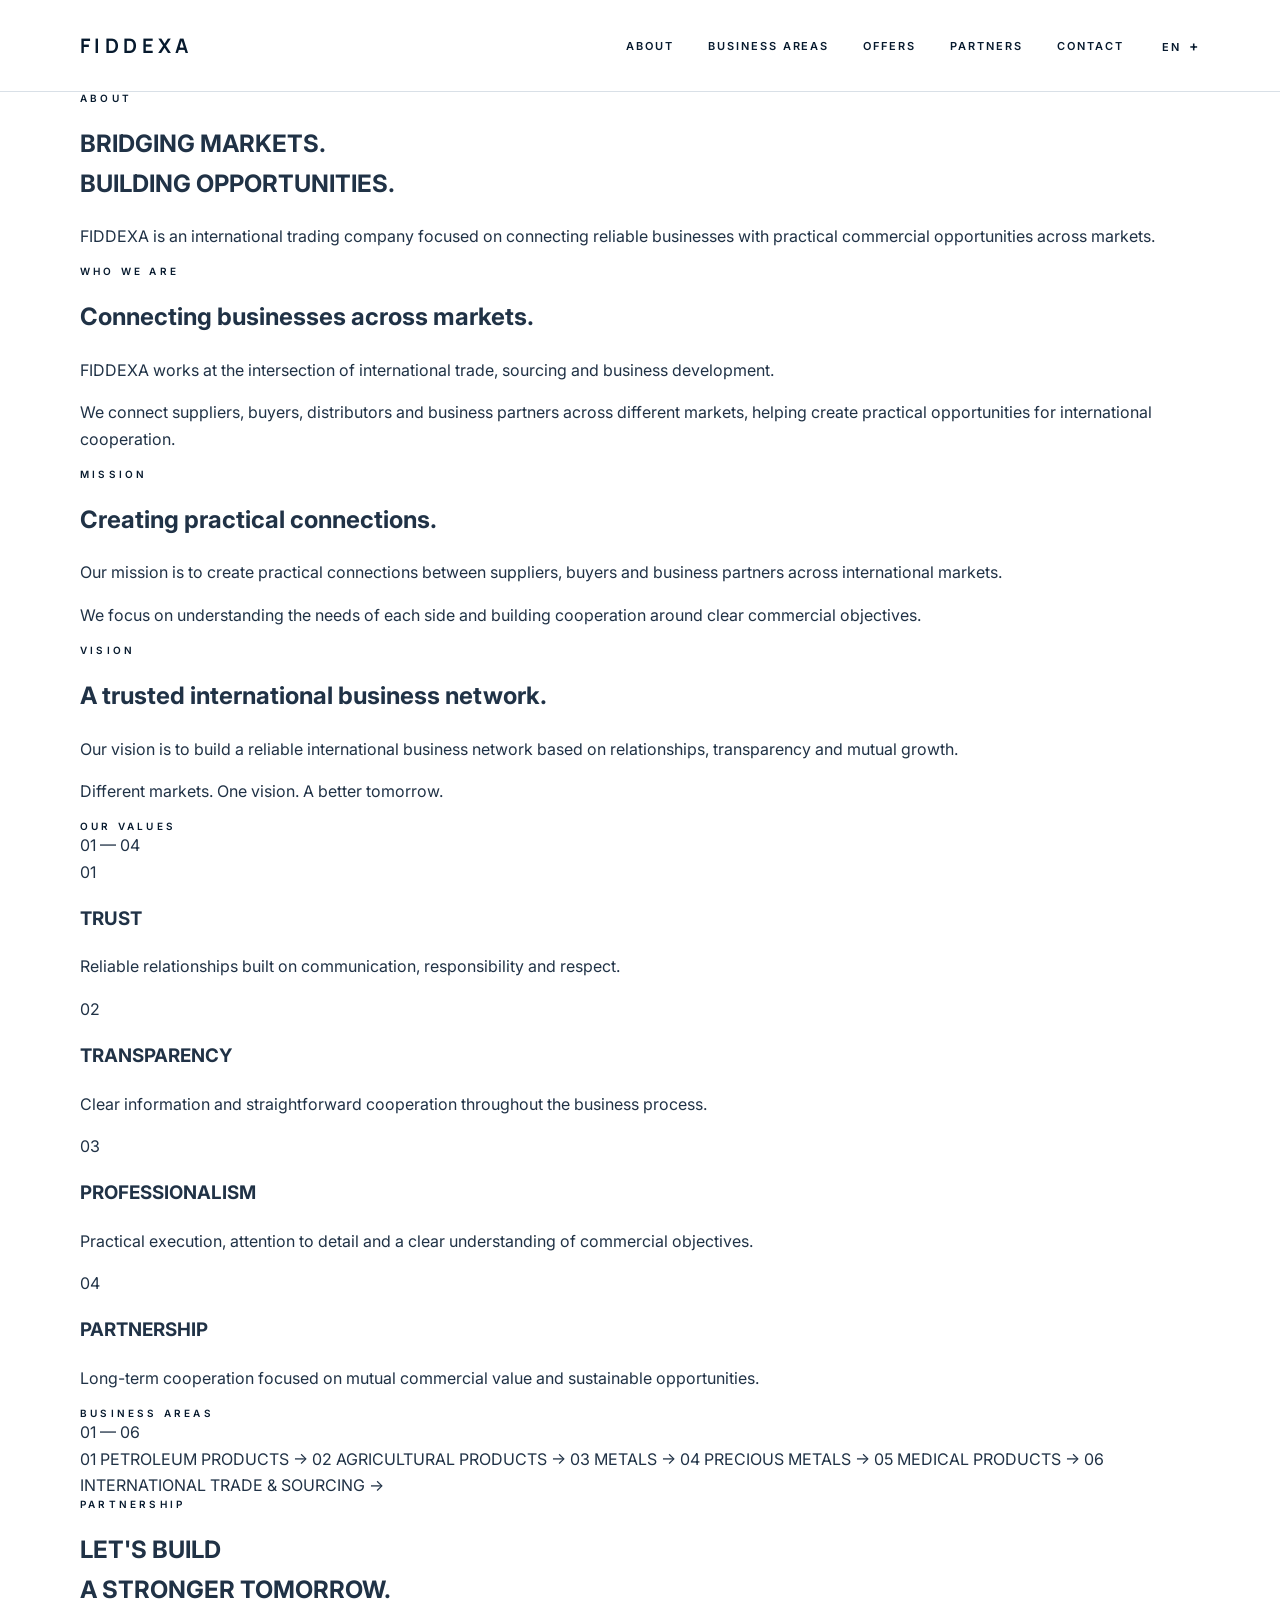
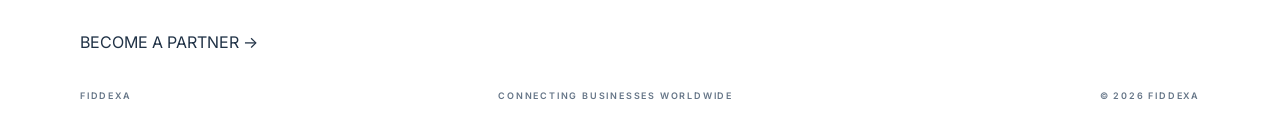
==== commit 0f6b1637: "Redesign FIDDEXA website" ====
--- a/about.html
+++ b/about.html
@@ -1,3379 +1,341 @@
 <!DOCTYPE html>
 <html lang="en">
-
 <head>
-
-<meta charset="UTF-8">
-<meta name="viewport" content="width=device-width, initial-scale=1.0">
-
-<title>Who We Are | FIDDEXA</title>
-
-<meta name="description"
-content="Learn about FIDDEXA, our international business network, areas of expertise, services and approach to global cooperation.">
-
-<link rel="icon" type="image/x-icon" href="favicon.ico">
-<link rel="icon" type="image/png" sizes="16x16" href="favicon-16x16.png">
-<link rel="icon" type="image/png" sizes="32x32" href="favicon-32x32.png">
-<link rel="apple-touch-icon" sizes="180x180" href="apple-touch-icon.png">
-<link rel="manifest" href="site.webmanifest">
-
-<meta name="theme-color" content="#06141a">
-
-<link rel="preconnect" href="https://fonts.googleapis.com">
-<link rel="preconnect" href="https://fonts.gstatic.com" crossorigin>
-
-<link href="https://fonts.googleapis.com/css2?family=Cormorant+Garamond:wght@500;600;700&family=Inter:wght@300;400;500;600&display=swap" rel="stylesheet">
-
-<style>
-
-/* =========================
-   BASIC SETTINGS
-========================= */
-
-*{
-    margin:0;
-    padding:0;
-    box-sizing:border-box;
-}
-
-html{
-    scroll-behavior:smooth;
-}
-
-body{
-    padding-top:90px;
-
-    background:
-    linear-gradient(
-        180deg,
-        #06141a 0%,
-        #081d24 50%,
-        #06141a 100%
-    );
-
-    font-family:'Inter',sans-serif;
-    color:#f5f5f5;
-
-    overflow-x:hidden;
-}
-
-.container{
-    width:100%;
-    max-width:1920px;
-    margin:0 auto;
-    padding-bottom:50px;
-}
-
-
-/* =========================
-   FIXED HEADER
-========================= */
-
-.top-header{
-    position:fixed;
-
-    top:0;
-    left:0;
-
-    width:100%;
-    height:90px;
-
-    display:flex;
-    align-items:center;
-    justify-content:center;
-
-    padding-top:16px;
-
-    background:rgba(4,10,20,.88);
-
-    backdrop-filter:blur(12px);
-    -webkit-backdrop-filter:blur(12px);
-
-    border-bottom:
-    1px solid rgba(216,176,93,.18);
-
-    box-shadow:
-    0 8px 30px rgba(0,0,0,.25);
-
-    z-index:9999;
-}
-
-.logo-link{
-    display:inline-block;
-}
-
-.logo-link img{
-    width:230px;
-    height:auto;
-    display:block;
-
-    transition:
-    transform .3s ease,
-    filter .3s ease;
-}
-
-.logo-link img:hover{
-    transform:scale(1.04);
-
-    filter:
-    drop-shadow(
-        0 0 18px rgba(216,176,93,.65)
-    );
-}
-
-
-/* =========================
-   LANGUAGE SWITCHER
-========================= */
-
-.language-switcher{
-    position:absolute;
-    top:100px;
-    right:12px;
-    z-index:1000;
-}
-
-.lang-btn{
-    width:90px;
-    height:38px;
-
-    padding:0;
-
-    display:flex;
-    align-items:center;
-    justify-content:center;
-    gap:5px;
-
-    background:rgba(6,24,30,.94);
-
-    color:#d8b05d;
-
-    border:
-    1px solid rgba(216,176,93,.45);
-
-    border-radius:999px;
-
-    font-family:'Inter',sans-serif;
-
-    font-size:13px;
-    font-weight:600;
-
-    cursor:pointer;
-
-    backdrop-filter:blur(12px);
-    -webkit-backdrop-filter:blur(12px);
-}
-
-.lang-menu{
-    display:none;
-
-    position:absolute;
-
-    top:52px;
-    right:0;
-
-    width:90px;
-
-    background:rgba(6,24,30,.97);
-
-    border:
-    1px solid rgba(216,176,93,.35);
-
-    border-radius:14px;
-
-    overflow:hidden;
-
-    box-shadow:
-    0 12px 30px rgba(0,0,0,.45);
-}
-
-.lang-menu a{
-    display:block;
-
-    padding:11px 15px;
-
-    color:#ffffff;
-
-    text-decoration:none;
-
-    font-size:14px;
-    font-weight:500;
-
-    transition:
-    background .25s ease,
-    color .25s ease;
-}
-
-.lang-menu a:hover{
-    background:
-    rgba(216,176,93,.15);
-
-    color:#d8b05d;
-}
-
-
-/* =========================
-   BACK BUTTON
-========================= */
-
-.back-wrap{
-    position:fixed;
-
-    top:100px;
-    left:12px;
-
-    width:auto;
-
-    margin:0;
-    padding:0;
-
-    z-index:9000;
-}
-
-.back-btn{
-    display:inline-flex;
-
-    align-items:center;
-    justify-content:center;
-
-    gap:9px;
-
-    padding:11px 20px;
-
-    border:
-    1px solid rgba(216,176,93,.40);
-
-    border-radius:999px;
-
-    background:
-    rgba(6,24,30,.70);
-
-    color:#d8b05d;
-
-    text-decoration:none;
-
-    font-size:13px;
-    font-weight:600;
-
-    letter-spacing:1.2px;
-
-    transition:
-    transform .3s ease,
-    background .3s ease,
-    border-color .3s ease;
-}
-
-.back-btn:hover{
-    transform:translateX(-3px);
-
-    background:
-    rgba(216,176,93,.12);
-
-    border-color:#d8b05d;
-}
-
-
-/* =========================
-   PAGE TITLE
-========================= */
-
-.page-intro{
-    max-width:1100px;
-
-    margin:25px auto 55px;
-
-    padding:45px 25px;
-
-    text-align:center;
-}
-
-.page-intro h1{
-    font-family:
-    'Cormorant Garamond',serif;
-
-    font-size:68px;
-    font-weight:700;
-
-    letter-spacing:6px;
-
-    color:#d8b05d;
-
-    text-transform:uppercase;
-
-    text-shadow:
-    0 3px 15px rgba(0,0,0,.60),
-    0 0 30px rgba(216,176,93,.18);
-}
-
-.page-intro-line{
-    width:150px;
-    height:2px;
-
-    margin:25px auto 0;
-
-    background:#d8b05d;
-
-    opacity:.75;
-}
-
-
-/* =========================
-   CONTENT SECTIONS
-========================= */
-
-.section{
-    max-width:1100px;
-
-    margin:0 auto 45px;
-
-    padding:50px 55px;
-
-    background:
-    rgba(6,24,30,.64);
-
-    backdrop-filter:blur(18px);
-    -webkit-backdrop-filter:blur(18px);
-
-    border:
-    1px solid rgba(216,176,93,.25);
-
-    border-radius:24px;
-
-    box-shadow:
-    0 15px 45px rgba(0,0,0,.30);
-}
-
-.section h2{
-    font-family:
-    'Cormorant Garamond',serif;
-
-    font-size:45px;
-    font-weight:700;
-
-    text-align:center;
-
-    letter-spacing:3px;
-
-    text-transform:uppercase;
-
-    color:#d8b05d;
-
-    margin-bottom:22px;
-}
-
-.gold-line{
-    width:100px;
-    height:2px;
-
-    background:#d8b05d;
-
-    margin:0 auto 32px;
-
-    opacity:.75;
-}
-
-.section p{
-    max-width:950px;
-
-    margin:0 auto 25px;
-
-    font-size:19px;
-    font-weight:300;
-
-    line-height:1.9;
-
-    letter-spacing:.2px;
-
-    color:#f4f2ed;
-
-    text-align:left;
-}
-
-
-/* =========================
-   LISTS
-========================= */
-
-.info-list{
-    list-style:none;
-
-    max-width:900px;
-
-    margin:15px auto 0;
-}
-
-.info-list li{
-    position:relative;
-
-    padding:
-    18px 15px;
-
-    font-size:18px;
-
-    line-height:1.6;
-
-    border-bottom:
-    1px solid rgba(216,176,93,.16);
-}
-
-.info-list li:last-child{
-    border-bottom:none;
-}
-
-/* =========================
-   GRID
-========================= */
-
-.info-grid{
-    display:grid;
-
-    grid-template-columns:
-    repeat(2,1fr);
-
-    gap:14px;
-
-    max-width:950px;
-
-    margin:0 auto;
-}
-
-.info-card{
-    padding:20px 22px;
-
-    display:flex;
-    align-items:center;
-
-    min-height:70px;
-
-    background:
-    rgba(255,255,255,.025);
-
-    border:
-    1px solid rgba(216,176,93,.17);
-
-    border-radius:14px;
-
-    font-size:17px;
-
-    line-height:1.5;
-
-    transition:
-    transform .3s ease,
-    border-color .3s ease,
-    background .3s ease;
-}
-
-.info-card:hover{
-    transform:translateY(-2px);
-
-    border-color:
-    rgba(216,176,93,.48);
-
-    background:
-    rgba(216,176,93,.06);
-}
-
-
-/* =========================
-   HOW WE WORK
-========================= */
-
-.steps{
-    max-width:950px;
-
-    margin:0 auto;
-
-    display:flex;
-    flex-direction:column;
-
-    gap:18px;
-}
-
-.step{
-    display:grid;
-
-    grid-template-columns:
-    65px 1fr;
-
-    gap:20px;
-
-    padding:25px;
-
-    background:
-    rgba(255,255,255,.025);
-
-    border:
-    1px solid rgba(216,176,93,.17);
-
-    border-radius:17px;
-}
-
-.step-number{
-    width:55px;
-    height:55px;
-
-    display:flex;
-    align-items:center;
-    justify-content:center;
-
-    border-radius:50%;
-
-    background:
-    linear-gradient(
-        180deg,
-        #f0d17d,
-        #d8b05d
-    );
-
-    color:#06141a;
-
-    font-family:
-    'Cormorant Garamond',serif;
-
-    font-size:25px;
-    font-weight:700;
-}
-
-.step-content h3{
-    margin-bottom:8px;
-
-    color:#d8b05d;
-
-    font-family:
-    'Cormorant Garamond',serif;
-
-    font-size:25px;
-
-    letter-spacing:.5px;
-}
-
-.step-content p{
-    margin:0;
-
-    font-size:17px;
-
-    line-height:1.75;
-}
-/* =========================
-   FOOTER
-========================= */
-
-footer{
-    width:100%;
-    max-width:1180px;
-
-    margin:80px auto 0;
-    padding:20px 20px 10px;
-
-    text-align:center;
-
-    border-top:
-    1px solid rgba(216,176,93,.25);
-
-    color:#b8b8b8;
-}
-
-.footer-brand{
-    font-family:'Cormorant Garamond',serif;
-
-    font-size:34px;
-    font-weight:600;
-
-    color:#d8b05d;
-
-    letter-spacing:5px;
-
-    margin-bottom:15px;
-}
-
-.footer-email{
-    margin-bottom:22px;
-}
-
-.footer-email a{
-    display:inline-flex;
-
-    align-items:center;
-    justify-content:center;
-
-    padding:11px 24px;
-
-    border:
-    1px solid rgba(216,176,93,.60);
-
-    border-radius:999px;
-
-    color:#d8b05d;
-
-    background:
-    rgba(6,24,30,.75);
-
-    text-decoration:none;
-
-    font-family:'Inter',sans-serif;
-
-    font-size:16px;
-    font-weight:600;
-
-    letter-spacing:.5px;
-
-    text-transform:none;
-
-    transition:
-    background .3s ease,
-    color .3s ease,
-    transform .3s ease;
-}
-
-.footer-email a:hover{
-    background:
-    rgba(216,176,93,.10);
-
-    color:#f0d17d;
-
-    transform:translateY(-2px);
-}
-
-.footer-slogan{
-    font-size:15px;
-
-    letter-spacing:2px;
-
-    text-transform:uppercase;
-
-    margin-bottom:12px;
-}
-
-.footer-services{
-    font-size:14px;
-
-    line-height:1.8;
-
-    letter-spacing:1px;
-
-    opacity:.8;
-}
-
-.footer-copy{
-    margin-top:30px;
-
-    font-size:12px;
-
-    letter-spacing:1px;
-
-    opacity:.6;
-}
-   
-
-/* =========================
-   MOBILE
-========================= */
-   
-@media(max-width:900px){
-
-    body{
-        padding-top:90px;
-    }
-
-    .container{
-        padding:35px 15px 40px;
-    }
-
-    .logo-link img{
-        width:200px;
-    }
-
-    .language-switcher{
-    position:absolute;
-    top:100px;
-    right:12px;
-    z-index:1000;
-    }
-
-    .lang-btn{
-        height:38px;
-    }
-
-    .back-wrap{
-        position:fixed;
-        top:100px;
-        left:14px;
-
-        width:auto;
-        margin:0;
-        padding:0;
-
-        z-index:9000;
-    }
-
-    .back-btn{
-        height:38px;
-        min-height:38px;
-
-        display:inline-flex;
-        align-items:center;
-        justify-content:center;
-
-        padding:0 20px;
-
-        font-size:14px;
-        letter-spacing:1px;
-        white-space:nowrap;
-    }
-
-    .page-intro{
-        margin:55px auto 50px;
-    }
-
-    .page-intro h1{
-        font-size:43px;
-        letter-spacing:3px;
-    }
-
-    .page-intro-line{
-        width:90px;
-    }
-
-    .section{
-        margin:
-        0 15px 30px;
-
-        padding:
-        32px 22px;
-
-        border-radius:18px;
-    }
-
-    .section h2{
-        font-size:32px;
-
-        letter-spacing:1.8px;
-    }
-
-    .section p{
-        font-size:16px;
-
-        line-height:1.8;
-    }
-
-    .info-grid{
-        grid-template-columns:1fr;
-    }
-
-    .info-card{
-        font-size:16px;
-
-        min-height:60px;
-    }
-
-    .info-list li{
-        font-size:16px;
-    }
-
-    .step{
-        grid-template-columns:
-        48px 1fr;
-
-        gap:14px;
-
-        padding:20px 16px;
-    }
-
-    .step-number{
-        width:45px;
-        height:45px;
-
-        font-size:21px;
-    }
-
-    .step-content h3{
-        font-size:22px;
-    }
-
-    .step-content p{
-        font-size:15px;
-    }
-   footer{
-
-    margin-top:55px;
-
-    padding:20px 10px 10px;
-
-}
-
-
-.footer-brand{
-
-    font-size:30px;
-
-}
-
-
-.footer-email a{
-
-    font-size:15px;
-
-    padding:11px 20px;
-
-}
-
-
-.footer-slogan{
-
-    font-size:13px;
-
-    line-height:1.7;
-
-}
-
-
-.footer-services{
-
-    font-size:12px;
-
-    line-height:1.8;
-
-}
-
-
-.footer-copy{
-
-    font-size:12px;
-
-    margin-top:30px;
-
-}
-/* ===== MOBILE COMPACT ABOUT PAGE ===== */
-
-.section{
-    padding:42px 22px;
-    margin-bottom:26px;
-}
-
-.section h2{
-    margin-bottom:18px;
-}
-
-.gold-line{
-    margin:18px auto 30px;
-}
-
-.section p{
-    line-height:1.65;
-    margin-bottom:22px;
-}
-
-
-/* GEOGRAPHY / AREAS / SERVICES */
-
-.info-grid{
-    gap:14px;
-}
-
-.info-card{
-    min-height:auto;
-    padding:22px 24px;
-}
-
-
-/* WHY CHOOSE */
-
-.info-list li{
-    padding:18px 10px;
-}
-
-
-/* HOW WE WORK */
-
-.steps{
-    gap:18px;
-}
-
-.step{
-    padding:24px 20px;
-   }
-}
-
-</style>
+  <meta charset="UTF-8">
+  <meta name="viewport" content="width=device-width, initial-scale=1.0">
+
+  <title>About — FIDDEXA</title>
+  <meta name="description" content="FIDDEXA — international trading company connecting businesses, markets and opportunities worldwide.">
+
+  <link rel="icon" href="favicon.ico">
+  <link rel="stylesheet" href="style.css">
 </head>
 
-<body id="top">
-
-<!-- =========================
-     HEADER
-========================= -->
-
-<header class="top-header">
-
-    <a href="#top" class="logo-link">
-        <img src="images/fiddexa-title.png" alt="FIDDEXA">
-    </a>
-
-</header>
-
-
-<!-- =========================
-     LANGUAGE SWITCHER
-========================= -->
-
-<div class="language-switcher">
-
-    <button class="lang-btn" id="langBtn">
-        🌐 EN
-    </button>
-
-    <div class="lang-menu" id="langMenu">
-
-        <a href="#" data-lang="en">
-            English
+<body>
+
+  <!-- HEADER -->
+  <header class="site-header">
+    <div class="container header-inner">
+
+      <a href="index.html" class="brand">FIDDEXA</a>
+
+      <nav class="main-nav">
+        <a href="about.html" class="active">ABOUT</a>
+        <a href="offers.html">BUSINESS AREAS</a>
+        <a href="offers.html">OFFERS</a>
+        <a href="partner.html">PARTNERS</a>
+        <a href="partner.html#contact">CONTACT</a>
+        <span class="language">EN <span class="language-plus">+</span></span>
+      </nav>
+
+      <button class="menu-toggle" type="button" aria-label="Open menu">
+        MENU
+      </button>
+
+    </div>
+  </header>
+
+
+  <!-- PAGE HERO -->
+  <main>
+
+    <section class="page-intro">
+      <div class="container">
+
+        <div class="section-label">
+          ABOUT
+        </div>
+
+        <div class="page-intro-content">
+
+          <h1>
+            BRIDGING MARKETS.<br>
+            BUILDING OPPORTUNITIES.
+          </h1>
+
+          <p class="lead">
+            FIDDEXA is an international trading company focused on connecting
+            reliable businesses with practical commercial opportunities across markets.
+          </p>
+
+        </div>
+
+      </div>
+    </section>
+
+
+    <!-- WHO WE ARE -->
+    <section class="content-section">
+      <div class="container content-grid">
+
+        <div class="section-label">
+          WHO WE ARE
+        </div>
+
+        <div class="content-main">
+
+          <h2>Connecting businesses across markets.</h2>
+
+          <p>
+            FIDDEXA works at the intersection of international trade,
+            sourcing and business development.
+          </p>
+
+          <p>
+            We connect suppliers, buyers, distributors and business partners
+            across different markets, helping create practical opportunities
+            for international cooperation.
+          </p>
+
+        </div>
+
+      </div>
+    </section>
+
+
+    <!-- MISSION -->
+    <section class="content-section soft-section">
+      <div class="container content-grid">
+
+        <div class="section-label">
+          MISSION
+        </div>
+
+        <div class="content-main">
+
+          <h2>
+            Creating practical connections.
+          </h2>
+
+          <p>
+            Our mission is to create practical connections between suppliers,
+            buyers and business partners across international markets.
+          </p>
+
+          <p>
+            We focus on understanding the needs of each side and building
+            cooperation around clear commercial objectives.
+          </p>
+
+        </div>
+
+      </div>
+    </section>
+
+
+    <!-- VISION -->
+    <section class="content-section">
+      <div class="container content-grid">
+
+        <div class="section-label">
+          VISION
+        </div>
+
+        <div class="content-main">
+
+          <h2>
+            A trusted international business network.
+          </h2>
+
+          <p>
+            Our vision is to build a reliable international business network
+            based on relationships, transparency and mutual growth.
+          </p>
+
+          <p>
+            Different markets. One vision. A better tomorrow.
+          </p>
+
+        </div>
+
+      </div>
+    </section>
+
+
+    <!-- VALUES -->
+    <section class="values-section soft-section">
+
+      <div class="container">
+
+        <div class="section-heading-row">
+
+          <div class="section-label">
+            OUR VALUES
+          </div>
+
+          <div class="section-counter">
+            01 — 04
+          </div>
+
+        </div>
+
+
+        <div class="values-grid">
+
+          <article class="value-item">
+            <span class="value-number">01</span>
+
+            <h3>TRUST</h3>
+
+            <p>
+              Reliable relationships built on communication,
+              responsibility and respect.
+            </p>
+          </article>
+
+
+          <article class="value-item">
+            <span class="value-number">02</span>
+
+            <h3>TRANSPARENCY</h3>
+
+            <p>
+              Clear information and straightforward cooperation
+              throughout the business process.
+            </p>
+          </article>
+
+
+          <article class="value-item">
+            <span class="value-number">03</span>
+
+            <h3>PROFESSIONALISM</h3>
+
+            <p>
+              Practical execution, attention to detail and
+              a clear understanding of commercial objectives.
+            </p>
+          </article>
+
+
+          <article class="value-item">
+            <span class="value-number">04</span>
+
+            <h3>PARTNERSHIP</h3>
+
+            <p>
+              Long-term cooperation focused on mutual commercial
+              value and sustainable opportunities.
+            </p>
+          </article>
+
+        </div>
+
+      </div>
+
+    </section>
+
+
+    <!-- BUSINESS AREAS -->
+    <section class="content-section">
+
+      <div class="container">
+
+        <div class="section-heading-row">
+
+          <div class="section-label">
+            BUSINESS AREAS
+          </div>
+
+          <div class="section-counter">
+            01 — 06
+          </div>
+
+        </div>
+
+
+        <div class="simple-list">
+
+          <a href="offers.html" class="simple-list-item">
+            <span class="simple-list-number">01</span>
+            <span class="simple-list-title">PETROLEUM PRODUCTS</span>
+            <span class="simple-list-arrow">→</span>
+          </a>
+
+          <a href="offers.html" class="simple-list-item">
+            <span class="simple-list-number">02</span>
+            <span class="simple-list-title">AGRICULTURAL PRODUCTS</span>
+            <span class="simple-list-arrow">→</span>
+          </a>
+
+          <a href="offers.html" class="simple-list-item">
+            <span class="simple-list-number">03</span>
+            <span class="simple-list-title">METALS</span>
+            <span class="simple-list-arrow">→</span>
+          </a>
+
+          <a href="offers.html" class="simple-list-item">
+            <span class="simple-list-number">04</span>
+            <span class="simple-list-title">PRECIOUS METALS</span>
+            <span class="simple-list-arrow">→</span>
+          </a>
+
+          <a href="offers.html" class="simple-list-item">
+            <span class="simple-list-number">05</span>
+            <span class="simple-list-title">MEDICAL PRODUCTS</span>
+            <span class="simple-list-arrow">→</span>
+          </a>
+
+          <a href="offers.html" class="simple-list-item">
+            <span class="simple-list-number">06</span>
+            <span class="simple-list-title">INTERNATIONAL TRADE &amp; SOURCING</span>
+            <span class="simple-list-arrow">→</span>
+          </a>
+
+        </div>
+
+      </div>
+
+    </section>
+
+
+    <!-- CTA -->
+    <section class="dark-cta">
+
+      <div class="container dark-cta-inner">
+
+        <div>
+
+          <div class="section-label light-label">
+            PARTNERSHIP
+          </div>
+
+          <h2>
+            LET'S BUILD<br>
+            A STRONGER TOMORROW.
+          </h2>
+
+        </div>
+
+        <a href="partner.html" class="outline-button">
+          BECOME A PARTNER
+          <span>→</span>
         </a>
 
-        <a href="#" data-lang="zh">
-            中文
-        </a>
-
-        <a href="#" data-lang="fr">
-            Français
-        </a>
-
-        <a href="#" data-lang="es">
-            Español
-        </a>
-
-        <a href="#" data-lang="ru">
-            Русский
-        </a>
-
-        <a href="#" data-lang="hi">
-            हिन्दी
-        </a>
+      </div>
+
+    </section>
+
+  </main>
+
+
+  <!-- FOOTER -->
+  <footer class="site-footer">
+
+    <div class="container footer-inner">
+
+      <span>FIDDEXA</span>
+
+      <span>CONNECTING BUSINESSES WORLDWIDE</span>
+
+      <span>© 2026 FIDDEXA</span>
 
     </div>
 
-</div>
-
-
-<div class="container">
-
-
-<!-- =========================
-     BACK BUTTON
-========================= -->
-
-<div class="back-wrap">
-
-    <a href="index.html"
-       class="back-btn"
-       id="backButton">
-
-        ← HOME
-
-    </a>
-
-</div>
-
-
-<!-- =========================
-     PAGE TITLE
-========================= -->
-
-<section class="page-intro">
-
-    <h1 id="pageTitle">
-        WHO WE ARE
-    </h1>
-
-    <div class="page-intro-line"></div>
-
-</section>
-
-
-<!-- =========================
-     ABOUT FIDDEXA
-========================= -->
-
-<section class="section">
-
-    <h2 id="aboutTitle">
-        ABOUT FIDDEXA
-    </h2>
-
-    <div class="gold-line"></div>
-
-    <p id="aboutText1">
-        FIDDEXA is an international trading company specializing
-        in the development of international cooperation, sourcing
-        suppliers and buyers, organizing trade operations, and
-        building long-term business relationships in cooperation
-        with manufacturers, suppliers, buyers, and investors.
-    </p>
-
-    <p id="aboutText2">
-        We connect manufacturers, suppliers, distributors, and
-        buyers from different countries, providing a professional
-        approach, transparency, and reliability at every stage
-        of cooperation.
-    </p>
-
-    <p id="aboutText3">
-        Our goal is to create mutually beneficial partnerships,
-        helping companies enter new markets and develop their
-        international business.
-    </p>
-
-</section>
-
-
-<!-- =========================
-     WHY CHOOSE FIDDEXA
-========================= -->
-
-<section class="section">
-
-    <h2 id="whyTitle">
-        WHY CHOOSE FIDDEXA
-    </h2>
-
-    <div class="gold-line"></div>
-
-    <ul class="info-list">
-
-        <li id="why1">
-            Reliable international partner network
-        </li>
-
-        <li id="why2">
-            Verified suppliers
-        </li>
-
-        <li id="why3">
-            Competitive cooperation terms
-        </li>
-
-        <li id="why4">
-            High quality standards
-        </li>
-
-        <li id="why5">
-            Fast and responsive communication
-        </li>
-
-        <li id="why6">
-            Individual approach
-        </li>
-
-        <li id="why7">
-            Long-term business partnerships
-        </li>
-
-        <li id="why8">
-            International business expertise
-        </li>
-
-    </ul>
-
-</section>
-
-
-<!-- =========================
-     COOPERATION GEOGRAPHY
-========================= -->
-
-<section class="section">
-
-    <h2 id="geographyTitle">
-        COOPERATION GEOGRAPHY
-    </h2>
-
-    <div class="gold-line"></div>
-
-    <p id="geographyText">
-        We develop cooperation with companies in the following
-        regions:
-    </p>
-
-    <div class="info-grid">
-
-        <div class="info-card"
-             id="geo1">
-            CIS Countries
-        </div>
-
-        <div class="info-card"
-             id="geo2">
-            Central Asia
-        </div>
-
-        <div class="info-card"
-             id="geo3">
-            Southeast Asia
-        </div>
-
-        <div class="info-card"
-             id="geo4">
-            China
-        </div>
-
-        <div class="info-card"
-             id="geo5">
-            Middle East
-        </div>
-
-        <div class="info-card"
-             id="geo6">
-            Africa
-        </div>
-
-        <div class="info-card"
-             id="geo7">
-            Europe
-        </div>
-
-        <div class="info-card"
-             id="geo8">
-            United States of America
-        </div>
-
-    </div>
-
-</section>
-
-
-<!-- =========================
-     OUR BUSINESS AREAS
-========================= -->
-
-<section class="section">
-
-    <h2 id="areasTitle">
-        OUR BUSINESS AREAS
-    </h2>
-
-    <div class="gold-line"></div>
-
-    <div class="info-grid">
-
-    <div class="info-card" id="area1">
-        Finance
-    </div>
-
-    <div class="info-card" id="area2">
-        Energy
-    </div>
-
-    <div class="info-card" id="area3">
-        Petroleum Products
-    </div>
-
-    <div class="info-card" id="area4">
-        Precious and Semi-Precious Metals
-    </div>
-
-    <div class="info-card" id="area5">
-        Medical Products
-    </div>
-
-    <div class="info-card" id="area6">
-        Agricultural Products
-    </div>
-
-    <div class="info-card" id="area7">
-        Food and Beverages
-    </div>
-
-    <div class="info-card" id="area8">
-        Fast-Moving Consumer Goods (FMCG)
-    </div>
-
-    <div class="info-card" id="area9">
-        Chemical Products
-    </div>
-
-    </div>
-
-  </section>
-  <!-- =========================
-     OUR SERVICES
-========================= -->
-
-<section class="section">
-
-    <h2 id="servicesTitle">
-        OUR SERVICES
-    </h2>
-
-    <div class="gold-line"></div>
-
-    <div class="info-grid">
-
-        <div class="info-card" id="service1">
-            International Trade
-        </div>
-
-        <div class="info-card" id="service2">
-            Manufacturer and Supplier Sourcing
-        </div>
-
-        <div class="info-card" id="service3">
-            Buyer Sourcing
-        </div>
-
-        <div class="info-card" id="service4">
-            Export and Import
-        </div>
-
-        <div class="info-card" id="service5">
-            Supplier Verification
-        </div>
-
-        <div class="info-card" id="service6">
-            Market Analysis
-        </div>
-
-        <div class="info-card" id="service7">
-            Business Development
-        </div>
-
-        <div class="info-card" id="service8">
-            Strategic Partnership Development
-        </div>
-
-        <div class="info-card" id="service9">
-            International Trade Consulting
-        </div>
-
-        <div class="info-card" id="service10">
-            Financial Consulting
-        </div>
-
-    </div>
-
-</section>
-
-
-<!-- =========================
-     HOW WE WORK
-========================= -->
-
-<section class="section">
-
-    <h2 id="workTitle">
-        HOW WE WORK
-    </h2>
-
-    <div class="gold-line"></div>
-
-
-    <div class="steps">
-
-
-        <!-- STEP 1 -->
-
-        <div class="step">
-
-            <div class="step-number">
-                1
-            </div>
-
-            <div class="step-content">
-
-                <h3 id="step1Title">
-                    Request
-                </h3>
-
-                <p id="step1Text">
-                    You tell us about your needs and
-                    cooperation objectives.
-                </p>
-
-            </div>
-
-        </div>
-
-
-        <!-- STEP 2 -->
-
-        <div class="step">
-
-            <div class="step-number">
-                2
-            </div>
-
-            <div class="step-content">
-
-                <h3 id="step2Title">
-                    Request Analysis
-                </h3>
-
-                <p id="step2Text">
-                    We carefully analyze your requirements
-                    and identify the most suitable solution.
-                </p>
-
-            </div>
-
-        </div>
-
-
-        <!-- STEP 3 -->
-
-        <div class="step">
-
-            <div class="step-number">
-                3
-            </div>
-
-            <div class="step-content">
-
-                <h3 id="step3Title">
-                    Opportunity Search
-                </h3>
-
-                <p id="step3Text">
-                    We identify manufacturers, suppliers,
-                    buyers, or potential business partners
-                    that match your requirements.
-                </p>
-
-            </div>
-
-        </div>
-
-
-        <!-- STEP 4 -->
-
-        <div class="step">
-
-            <div class="step-number">
-                4
-            </div>
-
-            <div class="step-content">
-
-                <h3 id="step4Title">
-                    Commercial Proposal
-                </h3>
-
-                <p id="step4Text">
-                    We prepare a tailored commercial proposal
-                    and coordinate the terms of cooperation.
-                </p>
-
-            </div>
-
-        </div>
-
-
-        <!-- STEP 5 -->
-
-        <div class="step">
-
-            <div class="step-number">
-                5
-            </div>
-
-            <div class="step-content">
-
-                <h3 id="step5Title">
-                    Agreement
-                </h3>
-
-                <p id="step5Text">
-                    Once the terms are agreed, the parties
-                    confirm the cooperation and proceed
-                    with project implementation.
-                </p>
-
-            </div>
-
-        </div>
-
-
-        <!-- STEP 6 -->
-
-        <div class="step">
-
-            <div class="step-number">
-                6
-            </div>
-
-            <div class="step-content">
-
-                <h3 id="step6Title">
-                    Long-Term Support
-                </h3>
-
-                <p id="step6Text">
-                    We support communication between partners
-                    and contribute to the development of
-                    long-term cooperation.
-                </p>
-
-            </div>
-
-        </div>
-
-
-    </div>
-
-</section>
-
-
-<!-- =========================
-     OUR PARTNERS
-========================= -->
-
-<section class="section">
-
-    <h2 id="partnersTitle">
-        OUR PARTNERS
-    </h2>
-
-    <div class="gold-line"></div>
-
-    <p id="partnersText"
-       style="
-       text-align:center;
-       margin-bottom:0;
-       ">
-
-        This section is currently being updated.
-        Information about FIDDEXA's international
-        partners will be added soon.
-
-    </p>
-
-</section>
-
-<!-- =========================
-     FOOTER
-========================= -->
-
-<footer>
-
-    <div class="footer-brand">
-        FIDDEXA
-    </div>
-
-    <div class="footer-email">
-
-        <a href="mailto:contact@fiddexa.com">
-            contact@fiddexa.com
-        </a>
-
-    </div>
-
-    <div
-        class="footer-slogan"
-        id="footerSlogan">
-        CONNECTING BUSINESSES WORLDWIDE
-    </div>
-
-    <div
-        class="footer-services"
-        id="footerServices">
-        Global Trade • International Sourcing • Strategic Partnerships
-    </div>
-
-    <div
-        class="footer-copy"
-        id="footerCopy">
-        © 2026 FIDDEXA. All Rights Reserved.
-    </div>
-
-</footer>
-
-</div>
-<!-- END .container -->
-
-  <script>
-
-/* =========================
-   LANGUAGE SYSTEM
-========================= */
-
-const langBtn = document.getElementById("langBtn");
-const langMenu = document.getElementById("langMenu");
-
-/* =========================
-   ENGLISH
-========================= */
-
-const translations = {
-
-en: {
-
-    langButton: "🌐 EN",
-
-    backButton: "← HOME",
-
-    pageTitle: "WHO WE ARE",
-
-
-    /* ABOUT FIDDEXA */
-
-    aboutTitle: "ABOUT FIDDEXA",
-
-    aboutText1:
-    "FIDDEXA is an international trading company specializing in the development of international cooperation, sourcing suppliers and buyers, organizing trade operations, and building long-term business relationships in cooperation with manufacturers, suppliers, buyers, and investors.",
-
-    aboutText2:
-    "We connect manufacturers, suppliers, distributors, and buyers from different countries, providing a professional approach, transparency, and reliability at every stage of cooperation.",
-
-    aboutText3:
-    "Our goal is to create mutually beneficial partnerships, helping companies enter new markets and develop their international business.",
-
-
-    /* WHY CHOOSE FIDDEXA */
-
-    whyTitle: "WHY CHOOSE FIDDEXA",
-
-    why1:
-    "Reliable international partner network",
-
-    why2:
-    "Verified suppliers",
-
-    why3:
-    "Competitive cooperation terms",
-
-    why4:
-    "High quality standards",
-
-    why5:
-    "Fast and responsive communication",
-
-    why6:
-    "Individual approach",
-
-    why7:
-    "Long-term business partnerships",
-
-    why8:
-    "International business expertise",
-
-
-    /* COOPERATION GEOGRAPHY */
-
-    geographyTitle:
-    "COOPERATION GEOGRAPHY",
-
-    geographyText:
-    "We develop cooperation with companies in the following regions:",
-
-    geo1:
-    "CIS Countries",
-
-    geo2:
-    "Central Asia",
-
-    geo3:
-    "Southeast Asia",
-
-    geo4:
-    "China",
-
-    geo5:
-    "Middle East",
-
-    geo6:
-    "Africa",
-
-    geo7:
-    "Europe",
-
-    geo8:
-    "United States of America",
-
-
-    /* OUR BUSINESS AREAS */
-
-    areasTitle:
-    "OUR BUSINESS AREAS",
-
-    area1:
-    "Finance",
-
-    area2:
-    "Energy",
-
-    area3:
-    "Petroleum Products",
-
-    area4:
-    "Precious and Semi-Precious Metals",
-
-    area5:
-    "Medical Products",
-
-    area6:
-    "Agricultural Products",
-
-    area7:
-    "Food and Beverages",
-
-    area8:
-    "Fast-Moving Consumer Goods (FMCG)",
-
-    area9:
-    "Chemical Products",
-
-
-    /* OUR SERVICES */
-
-    servicesTitle:
-    "OUR SERVICES",
-
-    service1:
-    "International Trade",
-
-    service2:
-    "Manufacturer and Supplier Sourcing",
-
-    service3:
-    "Buyer Sourcing",
-
-    service4:
-    "Export and Import",
-
-    service5:
-    "Supplier Verification",
-
-    service6:
-    "Market Analysis",
-
-    service7:
-    "Business Development",
-
-    service8:
-    "Strategic Partnership Development",
-
-    service9:
-    "International Trade Consulting",
-
-    service10:
-    "Financial Consulting",
-
-
-    /* HOW WE WORK */
-
-    workTitle:
-    "HOW WE WORK",
-
-
-    /* STEP 1 */
-
-    step1Title:
-    "Request",
-
-    step1Text:
-    "You tell us about your needs and cooperation objectives.",
-
-
-    /* STEP 2 */
-
-    step2Title:
-    "Request Analysis",
-
-    step2Text:
-    "We carefully analyze your requirements and identify the most suitable solution.",
-
-
-    /* STEP 3 */
-
-    step3Title:
-    "Opportunity Search",
-
-    step3Text:
-    "We identify manufacturers, suppliers, buyers, or potential business partners that match your requirements.",
-
-
-    /* STEP 4 */
-
-    step4Title:
-    "Commercial Proposal",
-
-    step4Text:
-    "We prepare a tailored commercial proposal and coordinate the terms of cooperation.",
-
-
-    /* STEP 5 */
-
-    step5Title:
-    "Agreement",
-
-    step5Text:
-    "Once the terms are agreed, the parties confirm the cooperation and proceed with project implementation.",
-
-
-    /* STEP 6 */
-
-    step6Title:
-    "Long-Term Support",
-
-    step6Text:
-    "We support communication between partners and contribute to the development of long-term cooperation.",
-
-
-    /* OUR PARTNERS */
-
-    partnersTitle:
-    "OUR PARTNERS",
-
-    partnersText:
-    "This section is currently being updated. Information about FIDDEXA's international partners will be added soon.",
-
-
-    /* FOOTER */
-
-    footerSlogan:
-    "CONNECTING BUSINESSES WORLDWIDE",
-
-    footerServices:
-    "Global Trade • International Sourcing • Strategic Partnerships",
-
-    footerCopy:
-    "© 2026 FIDDEXA. All Rights Reserved."
-
-},
-  /* =========================
-   CHINESE
-========================= */
-
-zh: {
-
-    langButton: "🌐 中文",
-
-    backButton: "← 返回首页",
-
-    pageTitle: "关于我们",
-
-
-    /* ABOUT FIDDEXA */
-
-    aboutTitle: "关于 FIDDEXA",
-
-    aboutText1:
-    "FIDDEXA 是一家国际贸易公司，专注于发展国际合作、寻找供应商和买家、组织贸易业务，并通过与制造商、供应商、买家和投资者合作建立长期商业关系。",
-
-    aboutText2:
-    "我们连接来自不同国家的制造商、供应商、分销商和买家，并在合作的每一个阶段提供专业、透明和可靠的服务。",
-
-    aboutText3:
-    "我们的目标是建立互利共赢的合作伙伴关系，帮助企业进入新的市场并发展国际业务。",
-
-
-    /* WHY CHOOSE FIDDEXA */
-
-    whyTitle: "为什么选择 FIDDEXA",
-
-    why1:
-    "可靠的国际合作伙伴网络",
-
-    why2:
-    "经过验证的供应商",
-
-    why3:
-    "具有竞争力的合作条件",
-
-    why4:
-    "高质量标准",
-
-    why5:
-    "快速高效的沟通与反馈",
-
-    why6:
-    "个性化服务",
-
-    why7:
-    "长期商业合作伙伴关系",
-
-    why8:
-    "国际商业专业经验",
-
-
-    /* COOPERATION GEOGRAPHY */
-
-    geographyTitle:
-    "合作区域",
-
-    geographyText:
-    "我们积极与以下地区的企业发展合作：",
-
-    geo1:
-    "独联体国家",
-
-    geo2:
-    "中亚",
-
-    geo3:
-    "东南亚",
-
-    geo4:
-    "中国",
-
-    geo5:
-    "中东",
-
-    geo6:
-    "非洲",
-
-    geo7:
-    "欧洲",
-
-    geo8:
-    "美国",
-
-
-    /* OUR BUSINESS AREAS */
-
-    areasTitle:
-    "我们的业务领域",
-
-    area1:
-    "金融",
-
-    area2:
-    "能源",
-
-    area3:
-    "石油产品",
-
-    area4:
-    "贵金属和半贵金属",
-
-    area5:
-    "医疗产品",
-
-    area6:
-    "农产品",
-
-    area7:
-    "食品和饮料",
-
-    area8:
-    "快速消费品（FMCG）",
-
-    area9:
-    "化工产品",
-
-
-    /* OUR SERVICES */
-
-    servicesTitle:
-    "我们的服务",
-
-    service1:
-    "国际贸易",
-
-    service2:
-    "寻找制造商和供应商",
-
-    service3:
-    "寻找买家",
-
-    service4:
-    "出口与进口",
-
-    service5:
-    "供应商审核",
-
-    service6:
-    "市场分析",
-
-    service7:
-    "业务发展",
-
-    service8:
-    "战略合作伙伴关系发展",
-
-    service9:
-    "国际贸易咨询",
-
-    service10:
-    "金融咨询",
-
-
-    /* HOW WE WORK */
-
-    workTitle:
-    "我们的合作流程",
-
-
-    /* STEP 1 */
-
-    step1Title:
-    "接收需求",
-
-    step1Text:
-    "您向我们介绍您的需求以及合作目标。",
-
-
-    /* STEP 2 */
-
-    step2Title:
-    "需求分析",
-
-    step2Text:
-    "我们认真分析您的具体要求，并确定最合适的解决方案。",
-
-
-    /* STEP 3 */
-
-    step3Title:
-    "寻找合作机会",
-
-    step3Text:
-    "我们根据您的要求寻找合适的制造商、供应商、买家或潜在商业合作伙伴。",
-
-
-    /* STEP 4 */
-
-    step4Title:
-    "商业方案",
-
-    step4Text:
-    "我们为您准备个性化的商业方案，并协调双方的合作条件。",
-
-
-    /* STEP 5 */
-
-    step5Title:
-    "签订协议",
-
-    step5Text:
-    "双方就合作条件达成一致后，确认合作关系并开始项目实施。",
-
-
-    /* STEP 6 */
-
-    step6Title:
-    "长期支持",
-
-    step6Text:
-    "我们持续支持合作伙伴之间的沟通，并促进长期稳定的商业合作。",
-
-
-    /* OUR PARTNERS */
-
-    partnersTitle:
-    "我们的合作伙伴",
-
-    partnersText:
-    "本栏目正在更新中。FIDDEXA 国际合作伙伴的相关信息将陆续添加。",
-
-
-    /* FOOTER */
-
-    footerSlogan:
-    "连接全球企业",
-
-    footerServices:
-    "国际贸易 • 全球采购 • 战略合作伙伴关系",
-
-    footerCopy:
-    "© 2026 FIDDEXA。版权所有。"
-
-},
-
-
-/* =========================
-   RUSSIAN
-========================= */
-
-ru: {
-
-    langButton: "🌐 RU",
-
-    backButton: "← ГЛАВНАЯ",
-
-    pageTitle: "О НАС",
-
-
-    /* ABOUT FIDDEXA */
-
-    aboutTitle: "О КОМПАНИИ FIDDEXA",
-
-    aboutText1:
-    "FIDDEXA — международная торговая компания, специализирующаяся на развитии международного сотрудничества, поиске поставщиков и покупателей, организации торговых операций и построении долгосрочных деловых отношений в сотрудничестве с производителями, поставщиками, покупателями и инвесторами.",
-
-    aboutText2:
-    "Мы объединяем производителей, поставщиков, дистрибьюторов и покупателей из разных стран, предлагая профессиональный подход, прозрачность и надёжность на каждом этапе сотрудничества.",
-
-    aboutText3:
-    "Наша цель — создавать взаимовыгодные партнёрства, помогая компаниям выходить на новые рынки и развивать международный бизнес.",
-
-
-    /* WHY CHOOSE FIDDEXA */
-
-    whyTitle: "ПОЧЕМУ ВЫБИРАЮТ FIDDEXA",
-
-    why1:
-    "Надёжная международная сеть партнёров",
-
-    why2:
-    "Проверенные поставщики",
-
-    why3:
-    "Конкурентные условия сотрудничества",
-
-    why4:
-    "Высокие стандарты качества",
-
-    why5:
-    "Оперативная обратная связь",
-
-    why6:
-    "Индивидуальный подход",
-
-    why7:
-    "Долгосрочные партнёрские отношения",
-
-    why8:
-    "Международная деловая экспертиза",
-
-
-    /* COOPERATION GEOGRAPHY */
-
-    geographyTitle:
-    "ГЕОГРАФИЯ СОТРУДНИЧЕСТВА",
-
-    geographyText:
-    "Мы развиваем сотрудничество с компаниями в следующих регионах:",
-
-    geo1:
-    "Страны СНГ",
-
-    geo2:
-    "Центральная Азия",
-
-    geo3:
-    "Юго-Восточная Азия",
-
-    geo4:
-    "Китай",
-
-    geo5:
-    "Ближний Восток",
-
-    geo6:
-    "Африка",
-
-    geo7:
-    "Европа",
-
-    geo8:
-    "Соединённые Штаты Америки",
-
-
-    /* OUR BUSINESS AREAS */
-
-    areasTitle:
-    "НАШИ НАПРАВЛЕНИЯ",
-
-    area1:
-    "Финансы",
-
-    area2:
-    "Энергетика",
-
-    area3:
-    "Нефтепродукты",
-
-    area4:
-    "Драгоценные и полудрагоценные металлы",
-
-    area5:
-    "Медицинские товары",
-
-    area6:
-    "Сельскохозяйственная продукция",
-
-    area7:
-    "Продукты питания и напитки",
-
-    area8:
-    "Товары повседневного спроса (FMCG)",
-
-    area9:
-    "Химическая продукция",
-
-
-    /* OUR SERVICES */
-
-    servicesTitle:
-    "НАШИ УСЛУГИ",
-
-    service1:
-    "Международная торговля",
-
-    service2:
-    "Поиск производителей и поставщиков",
-
-    service3:
-    "Поиск покупателей",
-
-    service4:
-    "Экспорт и импорт",
-
-    service5:
-    "Проверка поставщиков",
-
-    service6:
-    "Анализ рынка",
-
-    service7:
-    "Развитие бизнеса",
-
-    service8:
-    "Построение стратегических партнёрств",
-
-    service9:
-    "Консультации по международной торговле",
-
-    service10:
-    "Финансовый консалтинг",
-
-
-    /* HOW WE WORK */
-
-    workTitle:
-    "КАК МЫ РАБОТАЕМ",
-
-
-    /* STEP 1 */
-
-    step1Title:
-    "Получение запроса",
-
-    step1Text:
-    "Вы рассказываете нам о своих потребностях и целях сотрудничества.",
-
-
-    /* STEP 2 */
-
-    step2Title:
-    "Анализ запроса",
-
-    step2Text:
-    "Мы внимательно изучаем ваши требования и подбираем оптимальное решение.",
-
-
-    /* STEP 3 */
-
-    step3Title:
-    "Поиск возможностей",
-
-    step3Text:
-    "Подбираем производителей, поставщиков, покупателей или потенциальных деловых партнёров.",
-
-
-    /* STEP 4 */
-
-    step4Title:
-    "Коммерческое предложение",
-
-    step4Text:
-    "Подготавливаем индивидуальное предложение и согласовываем условия сотрудничества.",
-
-
-    /* STEP 5 */
-
-    step5Title:
-    "Заключение соглашения",
-
-    step5Text:
-    "После согласования условий стороны подтверждают сотрудничество и приступают к реализации проекта.",
-
-
-    /* STEP 6 */
-
-    step6Title:
-    "Долгосрочное сопровождение",
-
-    step6Text:
-    "Мы поддерживаем взаимодействие между партнёрами и способствуем развитию долгосрочного сотрудничества.",
-
-
-    /* OUR PARTNERS */
-
-    partnersTitle:
-    "НАШИ ПАРТНЁРЫ",
-
-    partnersText:
-    "Раздел находится в процессе наполнения. Информация о международных партнёрах FIDDEXA будет добавлена в ближайшее время.",
-
-
-    /* FOOTER */
-
-    footerSlogan:
-    "СОЕДИНЯЕМ БИЗНЕС ПО ВСЕМУ МИРУ",
-
-    footerServices:
-    "Международная торговля • Глобальный поиск поставщиков • Стратегические партнёрства",
-
-    footerCopy:
-    "© 2026 FIDDEXA. Все права защищены."
-
-},
-  /* =========================
-   FRENCH
-========================= */
-
-fr: {
-
-    langButton: "🌐 FR",
-
-    backButton: "← ACCUEIL",
-
-    pageTitle: "QUI SOMMES-NOUS",
-
-
-    /* ABOUT FIDDEXA */
-
-    aboutTitle: "À PROPOS DE FIDDEXA",
-
-    aboutText1:
-    "FIDDEXA est une société de commerce international spécialisée dans le développement de la coopération internationale, la recherche de fournisseurs et d’acheteurs, l’organisation d’opérations commerciales et la création de relations d’affaires à long terme en collaboration avec des fabricants, fournisseurs, acheteurs et investisseurs.",
-
-    aboutText2:
-    "Nous mettons en relation des fabricants, fournisseurs, distributeurs et acheteurs de différents pays, en offrant une approche professionnelle, transparente et fiable à chaque étape de la coopération.",
-
-    aboutText3:
-    "Notre objectif est de créer des partenariats mutuellement avantageux, en aidant les entreprises à accéder à de nouveaux marchés et à développer leurs activités à l’international.",
-
-
-    /* WHY CHOOSE FIDDEXA */
-
-    whyTitle: "POURQUOI CHOISIR FIDDEXA",
-
-    why1:
-    "Réseau international fiable de partenaires",
-
-    why2:
-    "Fournisseurs vérifiés",
-
-    why3:
-    "Conditions de coopération compétitives",
-
-    why4:
-    "Normes de qualité élevées",
-
-    why5:
-    "Communication et réponse rapides",
-
-    why6:
-    "Approche personnalisée",
-
-    why7:
-    "Partenariats commerciaux à long terme",
-
-    why8:
-    "Expertise en affaires internationales",
-
-
-    /* COOPERATION GEOGRAPHY */
-
-    geographyTitle:
-    "GÉOGRAPHIE DE NOTRE COOPÉRATION",
-
-    geographyText:
-    "Nous développons des relations de coopération avec des entreprises dans les régions suivantes :",
-
-    geo1:
-    "Pays de la CEI",
-
-    geo2:
-    "Asie centrale",
-
-    geo3:
-    "Asie du Sud-Est",
-
-    geo4:
-    "Chine",
-
-    geo5:
-    "Moyen-Orient",
-
-    geo6:
-    "Afrique",
-
-    geo7:
-    "Europe",
-
-    geo8:
-    "États-Unis d’Amérique",
-
-
-    /* OUR BUSINESS AREAS */
-
-    areasTitle:
-    "NOS SECTEURS D’ACTIVITÉ",
-
-    area1:
-    "Finance",
-
-    area2:
-    "Énergie",
-
-    area3:
-    "Produits pétroliers",
-
-    area4:
-    "Métaux précieux et semi-précieux",
-
-    area5:
-    "Produits médicaux",
-
-    area6:
-    "Produits agricoles",
-
-    area7:
-    "Produits alimentaires et boissons",
-
-    area8:
-    "Produits de grande consommation (FMCG)",
-
-    area9:
-    "Produits chimiques",
-
-
-    /* OUR SERVICES */
-
-    servicesTitle:
-    "NOS SERVICES",
-
-    service1:
-    "Commerce international",
-
-    service2:
-    "Recherche de fabricants et de fournisseurs",
-
-    service3:
-    "Recherche d’acheteurs",
-
-    service4:
-    "Exportation et importation",
-
-    service5:
-    "Vérification des fournisseurs",
-
-    service6:
-    "Analyse de marché",
-
-    service7:
-    "Développement commercial",
-
-    service8:
-    "Développement de partenariats stratégiques",
-
-    service9:
-    "Conseil en commerce international",
-
-    service10:
-    "Conseil financier",
-
-
-    /* HOW WE WORK */
-
-    workTitle:
-    "COMMENT NOUS TRAVAILLONS",
-
-
-    /* STEP 1 */
-
-    step1Title:
-    "Réception de la demande",
-
-    step1Text:
-    "Vous nous présentez vos besoins et vos objectifs de coopération.",
-
-
-    /* STEP 2 */
-
-    step2Title:
-    "Analyse de la demande",
-
-    step2Text:
-    "Nous étudions attentivement vos exigences afin d’identifier la solution la plus adaptée.",
-
-
-    /* STEP 3 */
-
-    step3Title:
-    "Recherche d’opportunités",
-
-    step3Text:
-    "Nous recherchons des fabricants, fournisseurs, acheteurs ou partenaires commerciaux potentiels correspondant à vos besoins.",
-
-
-    /* STEP 4 */
-
-    step4Title:
-    "Proposition commerciale",
-
-    step4Text:
-    "Nous préparons une proposition personnalisée et coordonnons les conditions de coopération.",
-
-
-    /* STEP 5 */
-
-    step5Title:
-    "Conclusion de l’accord",
-
-    step5Text:
-    "Après l’approbation des conditions, les parties confirment leur coopération et commencent la mise en œuvre du projet.",
-
-
-    /* STEP 6 */
-
-    step6Title:
-    "Accompagnement à long terme",
-
-    step6Text:
-    "Nous facilitons la communication entre les partenaires et contribuons au développement d’une coopération durable.",
-
-
-    /* OUR PARTNERS */
-
-    partnersTitle:
-    "NOS PARTENAIRES",
-
-    partnersText:
-    "Cette section est en cours de développement. Les informations sur les partenaires internationaux de FIDDEXA seront ajoutées prochainement.",
-
-
-    /* FOOTER */
-
-    footerSlogan:
-    "CONNECTER LES ENTREPRISES DANS LE MONDE ENTIER",
-
-    footerServices:
-    "Commerce international • Sourcing mondial • Partenariats stratégiques",
-
-    footerCopy:
-    "© 2026 FIDDEXA. Tous droits réservés."
-
-},
-
-
-/* =========================
-   SPANISH
-========================= */
-
-es: {
-
-    langButton: "🌐 ES",
-
-    backButton: "← INICIO",
-
-    pageTitle: "QUIÉNES SOMOS",
-
-
-    /* ABOUT FIDDEXA */
-
-    aboutTitle: "SOBRE FIDDEXA",
-
-    aboutText1:
-    "FIDDEXA es una empresa de comercio internacional especializada en el desarrollo de la cooperación internacional, la búsqueda de proveedores y compradores, la organización de operaciones comerciales y la construcción de relaciones empresariales a largo plazo mediante la colaboración con fabricantes, proveedores, compradores e inversores.",
-
-    aboutText2:
-    "Conectamos fabricantes, proveedores, distribuidores y compradores de diferentes países, ofreciendo profesionalidad, transparencia y fiabilidad en cada etapa de la cooperación.",
-
-    aboutText3:
-    "Nuestro objetivo es crear asociaciones mutuamente beneficiosas, ayudando a las empresas a acceder a nuevos mercados y desarrollar sus negocios internacionales.",
-
-
-    /* WHY CHOOSE FIDDEXA */
-
-    whyTitle: "POR QUÉ ELEGIR FIDDEXA",
-
-    why1:
-    "Red internacional fiable de socios",
-
-    why2:
-    "Proveedores verificados",
-
-    why3:
-    "Condiciones competitivas de cooperación",
-
-    why4:
-    "Altos estándares de calidad",
-
-    why5:
-    "Comunicación y respuesta rápidas",
-
-    why6:
-    "Enfoque personalizado",
-
-    why7:
-    "Relaciones comerciales a largo plazo",
-
-    why8:
-    "Experiencia en negocios internacionales",
-
-
-    /* COOPERATION GEOGRAPHY */
-
-    geographyTitle:
-    "GEOGRAFÍA DE COOPERACIÓN",
-
-    geographyText:
-    "Desarrollamos relaciones de cooperación con empresas en las siguientes regiones:",
-
-    geo1:
-    "Países de la CEI",
-
-    geo2:
-    "Asia Central",
-
-    geo3:
-    "Sudeste Asiático",
-
-    geo4:
-    "China",
-
-    geo5:
-    "Oriente Medio",
-
-    geo6:
-    "África",
-
-    geo7:
-    "Europa",
-
-    geo8:
-    "Estados Unidos de América",
-
-
-    /* OUR BUSINESS AREAS */
-
-    areasTitle:
-    "NUESTRAS ÁREAS DE ACTIVIDAD",
-
-    area1:
-    "Finanzas",
-
-    area2:
-    "Energía",
-
-    area3:
-    "Productos petrolíferos",
-
-    area4:
-    "Metales preciosos y semipreciosos",
-
-    area5:
-    "Productos médicos",
-
-    area6:
-    "Productos agrícolas",
-
-    area7:
-    "Alimentos y bebidas",
-
-    area8:
-    "Productos de consumo masivo (FMCG)",
-
-    area9:
-    "Productos químicos",
-
-
-    /* OUR SERVICES */
-
-    servicesTitle:
-    "NUESTROS SERVICIOS",
-
-    service1:
-    "Comercio internacional",
-
-    service2:
-    "Búsqueda de fabricantes y proveedores",
-
-    service3:
-    "Búsqueda de compradores",
-
-    service4:
-    "Exportación e importación",
-
-    service5:
-    "Verificación de proveedores",
-
-    service6:
-    "Análisis de mercado",
-
-    service7:
-    "Desarrollo empresarial",
-
-    service8:
-    "Desarrollo de asociaciones estratégicas",
-
-    service9:
-    "Consultoría en comercio internacional",
-
-    service10:
-    "Consultoría financiera",
-
-
-    /* HOW WE WORK */
-
-    workTitle:
-    "CÓMO TRABAJAMOS",
-
-
-    /* STEP 1 */
-
-    step1Title:
-    "Recepción de la solicitud",
-
-    step1Text:
-    "Nos informa sobre sus necesidades y objetivos de cooperación.",
-
-
-    /* STEP 2 */
-
-    step2Title:
-    "Análisis de la solicitud",
-
-    step2Text:
-    "Analizamos cuidadosamente sus requisitos para encontrar la solución más adecuada.",
-
-
-    /* STEP 3 */
-
-    step3Title:
-    "Búsqueda de oportunidades",
-
-    step3Text:
-    "Buscamos fabricantes, proveedores, compradores o posibles socios comerciales que se ajusten a sus necesidades.",
-
-
-    /* STEP 4 */
-
-    step4Title:
-    "Propuesta comercial",
-
-    step4Text:
-    "Preparamos una propuesta personalizada y coordinamos las condiciones de cooperación.",
-
-
-    /* STEP 5 */
-
-    step5Title:
-    "Formalización del acuerdo",
-
-    step5Text:
-    "Una vez acordadas las condiciones, las partes confirman la cooperación y comienzan la implementación del proyecto.",
-
-
-    /* STEP 6 */
-
-    step6Title:
-    "Apoyo a largo plazo",
-
-    step6Text:
-    "Apoyamos la comunicación entre los socios y contribuimos al desarrollo de una cooperación empresarial a largo plazo.",
-
-
-    /* OUR PARTNERS */
-
-    partnersTitle:
-    "NUESTROS SOCIOS",
-
-    partnersText:
-    "Esta sección se encuentra en proceso de actualización. Próximamente se añadirá información sobre los socios internacionales de FIDDEXA.",
-
-
-    /* FOOTER */
-
-    footerSlogan:
-    "CONECTANDO EMPRESAS EN TODO EL MUNDO",
-
-    footerServices:
-    "Comercio internacional • Abastecimiento global • Asociaciones estratégicas",
-
-    footerCopy:
-    "© 2026 FIDDEXA. Todos los derechos reservados."
-
-},
-
-
-/* =========================
-   HINDI
-========================= */
-
-hi: {
-
-    langButton: "🌐 हिन्दी",
-
-    backButton: "← होम",
-
-    pageTitle: "हमारे बारे में",
-
-
-    /* ABOUT FIDDEXA */
-
-    aboutTitle: "FIDDEXA के बारे में",
-
-    aboutText1:
-    "FIDDEXA एक अंतरराष्ट्रीय व्यापार कंपनी है जो अंतरराष्ट्रीय सहयोग के विकास, आपूर्तिकर्ताओं और खरीदारों की खोज, व्यापारिक लेन-देन के आयोजन तथा निर्माताओं, आपूर्तिकर्ताओं, खरीदारों और निवेशकों के साथ सहयोग के माध्यम से दीर्घकालिक व्यावसायिक संबंध स्थापित करने में विशेषज्ञता रखती है।",
-
-    aboutText2:
-    "हम विभिन्न देशों के निर्माताओं, आपूर्तिकर्ताओं, वितरकों और खरीदारों को जोड़ते हैं तथा सहयोग के प्रत्येक चरण में पेशेवर दृष्टिकोण, पारदर्शिता और विश्वसनीयता प्रदान करते हैं।",
-
-    aboutText3:
-    "हमारा लक्ष्य पारस्परिक रूप से लाभकारी साझेदारियाँ बनाना, कंपनियों को नए बाजारों में प्रवेश करने में सहायता करना और उनके अंतरराष्ट्रीय व्यवसाय के विकास में योगदान देना है।",
-
-
-    /* WHY CHOOSE FIDDEXA */
-
-    whyTitle:
-    "FIDDEXA को क्यों चुनें",
-
-    why1:
-    "विश्वसनीय अंतरराष्ट्रीय साझेदार नेटवर्क",
-
-    why2:
-    "सत्यापित आपूर्तिकर्ता",
-
-    why3:
-    "प्रतिस्पर्धी सहयोग की शर्तें",
-
-    why4:
-    "उच्च गुणवत्ता मानक",
-
-    why5:
-    "त्वरित प्रतिक्रिया और पेशेवर संचार",
-
-    why6:
-    "व्यक्तिगत दृष्टिकोण",
-
-    why7:
-    "दीर्घकालिक व्यावसायिक साझेदारी",
-
-    why8:
-    "अंतरराष्ट्रीय व्यापार विशेषज्ञता",
-
-
-    /* COOPERATION GEOGRAPHY */
-
-    geographyTitle:
-    "सहयोग का भौगोलिक क्षेत्र",
-
-    geographyText:
-    "हम निम्नलिखित क्षेत्रों की कंपनियों के साथ सहयोग विकसित करते हैं:",
-
-    geo1:
-    "CIS देश",
-
-    geo2:
-    "मध्य एशिया",
-
-    geo3:
-    "दक्षिण-पूर्व एशिया",
-
-    geo4:
-    "चीन",
-
-    geo5:
-    "मध्य पूर्व",
-
-    geo6:
-    "अफ्रीका",
-
-    geo7:
-    "यूरोप",
-
-    geo8:
-    "संयुक्त राज्य अमेरिका",
-
-
-    /* OUR BUSINESS AREAS */
-
-    areasTitle:
-    "हमारे व्यावसायिक क्षेत्र",
-
-    area1:
-    "वित्त",
-
-    area2:
-    "ऊर्जा",
-
-    area3:
-    "पेट्रोलियम उत्पाद",
-
-    area4:
-    "कीमती और अर्ध-कीमती धातुएँ",
-
-    area5:
-    "चिकित्सा उत्पाद",
-
-    area6:
-    "कृषि उत्पाद",
-
-    area7:
-    "खाद्य और पेय पदार्थ",
-
-    area8:
-    "दैनिक उपभोग की वस्तुएँ (FMCG)",
-
-    area9:
-    "रासायनिक उत्पाद",
-
-
-    /* OUR SERVICES */
-
-    servicesTitle:
-    "हमारी सेवाएँ",
-
-    service1:
-    "अंतरराष्ट्रीय व्यापार",
-
-    service2:
-    "निर्माताओं और आपूर्तिकर्ताओं की खोज",
-
-    service3:
-    "खरीदारों की खोज",
-
-    service4:
-    "निर्यात और आयात",
-
-    service5:
-    "आपूर्तिकर्ताओं का सत्यापन",
-
-    service6:
-    "बाजार विश्लेषण",
-
-    service7:
-    "व्यवसाय विकास",
-
-    service8:
-    "रणनीतिक साझेदारी का विकास",
-
-    service9:
-    "अंतरराष्ट्रीय व्यापार परामर्श",
-
-    service10:
-    "वित्तीय परामर्श",
-
-
-    /* HOW WE WORK */
-
-    workTitle:
-    "हम कैसे काम करते हैं",
-
-
-    /* STEP 1 */
-
-    step1Title:
-    "अनुरोध प्राप्त करना",
-
-    step1Text:
-    "आप हमें अपनी आवश्यकताओं और सहयोग के उद्देश्यों के बारे में बताते हैं।",
-
-
-    /* STEP 2 */
-
-    step2Title:
-    "अनुरोध का विश्लेषण",
-
-    step2Text:
-    "हम आपकी आवश्यकताओं का सावधानीपूर्वक विश्लेषण करते हैं और सबसे उपयुक्त समाधान निर्धारित करते हैं।",
-
-
-    /* STEP 3 */
-
-    step3Title:
-    "अवसरों की खोज",
-
-    step3Text:
-    "हम आपकी आवश्यकताओं के अनुसार निर्माताओं, आपूर्तिकर्ताओं, खरीदारों या संभावित व्यावसायिक साझेदारों की खोज करते हैं।",
-
-
-    /* STEP 4 */
-
-    step4Title:
-    "व्यावसायिक प्रस्ताव",
-
-    step4Text:
-    "हम एक व्यक्तिगत व्यावसायिक प्रस्ताव तैयार करते हैं और सहयोग की शर्तों का समन्वय करते हैं।",
-
-
-    /* STEP 5 */
-
-    step5Title:
-    "समझौते का निष्पादन",
-
-    step5Text:
-    "शर्तों पर सहमति बनने के बाद दोनों पक्ष सहयोग की पुष्टि करते हैं और परियोजना का कार्यान्वयन शुरू करते हैं।",
-
-
-    /* STEP 6 */
-
-    step6Title:
-    "दीर्घकालिक सहयोग",
-
-    step6Text:
-    "हम साझेदारों के बीच संवाद का समर्थन करते हैं और दीर्घकालिक व्यावसायिक सहयोग के विकास में सहायता करते हैं।",
-
-
-    /* OUR PARTNERS */
-
-    partnersTitle:
-    "हमारे साझेदार",
-
-    partnersText:
-    "यह अनुभाग वर्तमान में अपडेट किया जा रहा है। FIDDEXA के अंतरराष्ट्रीय साझेदारों की जानकारी जल्द ही जोड़ी जाएगी।",
-
-
-    /* FOOTER */
-
-    footerSlogan:
-    "दुनिया भर के व्यवसायों को जोड़ना",
-
-    footerServices:
-    "अंतरराष्ट्रीय व्यापार • वैश्विक सोर्सिंग • रणनीतिक साझेदारी",
-
-    footerCopy:
-    "© 2026 FIDDEXA. सर्वाधिकार सुरक्षित।"
-
-    }
-  }; // конец translations
-
-
-/* =========================
-   LANGUAGE FUNCTION
-========================= */
-
-function setLanguage(lang) {
-
-    const t = translations[lang];
-
-    if (!t) {
-        lang = "en";
-    }
-
-    const current =
-    translations[lang];
-
-
-    /* LANGUAGE BUTTON */
-
-    if (langBtn) {
-        langBtn.innerHTML =
-        current.langButton;
-    }
-
-
-    /* BACK BUTTON */
-
-    setText(
-        "backButton",
-        current.backButton
-    );
-
-
-    /* PAGE TITLE */
-
-    setText(
-        "pageTitle",
-        current.pageTitle
-    );
-
-
-    /* =========================
-       ABOUT FIDDEXA
-    ========================= */
-
-    setText(
-        "aboutTitle",
-        current.aboutTitle
-    );
-
-    setText(
-        "aboutText1",
-        current.aboutText1
-    );
-
-    setText(
-        "aboutText2",
-        current.aboutText2
-    );
-
-    setText(
-        "aboutText3",
-        current.aboutText3
-    );
-
-
-    /* =========================
-       WHY CHOOSE FIDDEXA
-    ========================= */
-
-    setText(
-        "whyTitle",
-        current.whyTitle
-    );
-
-    setText("why1", current.why1);
-    setText("why2", current.why2);
-    setText("why3", current.why3);
-    setText("why4", current.why4);
-    setText("why5", current.why5);
-    setText("why6", current.why6);
-    setText("why7", current.why7);
-    setText("why8", current.why8);
-
-
-    /* =========================
-       COOPERATION GEOGRAPHY
-    ========================= */
-
-    setText(
-        "geographyTitle",
-        current.geographyTitle
-    );
-
-    setText(
-        "geographyText",
-        current.geographyText
-    );
-
-    setText("geo1", current.geo1);
-    setText("geo2", current.geo2);
-    setText("geo3", current.geo3);
-    setText("geo4", current.geo4);
-    setText("geo5", current.geo5);
-    setText("geo6", current.geo6);
-    setText("geo7", current.geo7);
-    setText("geo8", current.geo8);
-
-
-    /* =========================
-       OUR BUSINESS AREAS
-    ========================= */
-
-    setText(
-        "areasTitle",
-        current.areasTitle
-    );
-
-    setText("area1", current.area1);
-    setText("area2", current.area2);
-    setText("area3", current.area3);
-    setText("area4", current.area4);
-    setText("area5", current.area5);
-    setText("area6", current.area6);
-    setText("area7", current.area7);
-    setText("area8", current.area8);
-    setText("area9", current.area9);
-
-    /* =========================
-       OUR SERVICES
-    ========================= */
-
-    setText(
-        "servicesTitle",
-        current.servicesTitle
-    );
-
-    setText(
-        "service1",
-        current.service1
-    );
-
-    setText(
-        "service2",
-        current.service2
-    );
-
-    setText(
-        "service3",
-        current.service3
-    );
-
-    setText(
-        "service4",
-        current.service4
-    );
-
-    setText(
-        "service5",
-        current.service5
-    );
-
-    setText(
-        "service6",
-        current.service6
-    );
-
-    setText(
-        "service7",
-        current.service7
-    );
-
-    setText(
-        "service8",
-        current.service8
-    );
-
-    setText(
-        "service9",
-        current.service9
-    );
-
-    setText(
-        "service10",
-        current.service10
-    );
-
-
-    /* =========================
-       HOW WE WORK
-    ========================= */
-
-    setText(
-        "workTitle",
-        current.workTitle
-    );
-
-
-    /* STEP 1 */
-
-    setText(
-        "step1Title",
-        current.step1Title
-    );
-
-    setText(
-        "step1Text",
-        current.step1Text
-    );
-
-
-    /* STEP 2 */
-
-    setText(
-        "step2Title",
-        current.step2Title
-    );
-
-    setText(
-        "step2Text",
-        current.step2Text
-    );
-
-
-    /* STEP 3 */
-
-    setText(
-        "step3Title",
-        current.step3Title
-    );
-
-    setText(
-        "step3Text",
-        current.step3Text
-    );
-
-
-    /* STEP 4 */
-
-    setText(
-        "step4Title",
-        current.step4Title
-    );
-
-    setText(
-        "step4Text",
-        current.step4Text
-    );
-
-
-    /* STEP 5 */
-
-    setText(
-        "step5Title",
-        current.step5Title
-    );
-
-    setText(
-        "step5Text",
-        current.step5Text
-    );
-
-
-    /* STEP 6 */
-
-    setText(
-        "step6Title",
-        current.step6Title
-    );
-
-    setText(
-        "step6Text",
-        current.step6Text
-    );
-
-
-    /* =========================
-       OUR PARTNERS
-    ========================= */
-
-    setText(
-        "partnersTitle",
-        current.partnersTitle
-    );
-
-    setText(
-        "partnersText",
-        current.partnersText
-    );
-
-
-    /* =========================
-       FOOTER
-    ========================= */
-
-    setText(
-        "footerSlogan",
-        current.footerSlogan
-    );
-
-    setText(
-        "footerServices",
-        current.footerServices
-    );
-
-    setText(
-        "footerCopy",
-        current.footerCopy
-    );
-
-
-    /* =========================
-       SAVE LANGUAGE
-    ========================= */
-
-    localStorage.setItem(
-        "language",
-        lang
-    );
-
-
-    /* HTML LANGUAGE */
-
-    document.documentElement.lang =
-    lang;
-
-
-    /* CLOSE LANGUAGE MENU */
-
-    if (langMenu) {
-        langMenu.style.display =
-        "none";
-    }
-
-}
-
-/* =========================
-   SAFE TEXT FUNCTION
-========================= */
-
-function setText(id, text) {
-
-    const element = document.getElementById(id);
-
-    if (element && text !== undefined) {
-        element.innerText = text;
-    }
-
-}
-
-
-
-/* =========================
-   LANGUAGE MENU
-========================= */
-
-const languageButton =
-document.querySelector(".lang-btn");
-
-const languageMenu =
-document.querySelector(".lang-menu");
-
-
-if (languageButton && languageMenu) {
-
-    languageButton.addEventListener("click", function(event) {
-
-        event.stopPropagation();
-
-        languageMenu.style.display =
-        languageMenu.style.display === "block"
-        ? "none"
-        : "block";
-
-    });
-
-
-    languageMenu.addEventListener("click", function(event) {
-
-        event.stopPropagation();
-
-    });
-
-
-    document.addEventListener("click", function() {
-
-        languageMenu.style.display = "none";
-
-    });
-
-}
-
-     /* =========================
-   LANGUAGE LINKS
-========================= */
-
-const languageLinks =
-document.querySelectorAll(".lang-menu a[data-lang]");
-
-languageLinks.forEach(function(link) {
-
-    link.addEventListener("click", function(event) {
-
-        event.preventDefault();
-
-        const selectedLanguage =
-        this.getAttribute("data-lang");
-
-        setLanguage(selectedLanguage);
-
-    });
-
-});
-
-/* =========================
-   LOAD SAVED LANGUAGE
-========================= */
-
-const savedLanguage =
-localStorage.getItem("language") || "en";
-
-
-if (translations[savedLanguage]) {
-
-    setLanguage(savedLanguage);
-
-} else {
-
-    setLanguage("en");
-
-}
-
-</script>
+  </footer>
+
+
+  <script src="script.js"></script>
 
 </body>
-
-</html>
+</html>
--- a/style.css
+++ b/style.css
@@ -0,0 +1,128 @@
+@import url('https://fonts.googleapis.com/css2?family=Inter:wght@400;500;600&family=Manrope:wght@500;600;700&display=swap');
+
+:root{
+  --navy:#071a2e;
+  --navy-soft:#17304a;
+  --text:#203246;
+  --muted:#657587;
+  --line:#d9e0e7;
+  --paper:#ffffff;
+  --soft:#f6f8fa;
+}
+*{box-sizing:border-box}
+html{scroll-behavior:smooth}
+body{margin:0;background:var(--paper);color:var(--text);font-family:Inter,Arial,sans-serif;line-height:1.65}
+a{color:inherit;text-decoration:none}
+.container{width:min(1120px,calc(100% - 64px));margin:auto}
+.site-header{height:92px;border-bottom:1px solid var(--line);background:#fff}
+.header-inner{height:100%;display:flex;align-items:center;justify-content:space-between}
+.brand{font-family:Manrope,sans-serif;font-size:20px;font-weight:700;letter-spacing:.22em;color:var(--navy)}
+.main-nav{display:flex;align-items:center;gap:34px}
+.main-nav a,.language,.menu-toggle{font:600 11px Inter,sans-serif;letter-spacing:.18em;color:var(--navy);background:none;border:0;padding:0}
+.main-nav a:hover,.text-link:hover,.contact-email:hover{opacity:.62}
+.language{margin-left:4px;cursor:pointer}
+.language span{font-size:14px;margin-left:3px}
+.menu-toggle{display:none}
+
+.hero{min-height:620px;border-bottom:1px solid var(--line)}
+.hero-grid{min-height:620px;display:grid;grid-template-columns:1fr 1fr}
+.hero-copy{display:flex;flex-direction:column;justify-content:center;padding:70px 70px 70px 0}
+.eyebrow,.section-label{font-size:10px;line-height:1.2;font-weight:600;letter-spacing:.32em;color:var(--navy)}
+.hero h1,.section h2{font-family:Manrope,Arial,sans-serif;color:var(--navy);font-weight:600;letter-spacing:.03em;line-height:1.02}
+.hero h1{font-size:64px;margin:26px 0 28px}
+.hero-text{max-width:600px;margin:0;color:var(--muted);font-size:16px}
+.hero-line{height:1px;background:var(--line);margin:38px 0 17px}
+.keywords{display:flex;justify-content:space-between;gap:20px}
+.keywords span{font-size:10px;letter-spacing:.22em;color:var(--navy);font-weight:600}
+.hero-visual{position:relative;background:var(--soft);border-left:1px solid var(--line);display:flex;align-items:center;justify-content:center;overflow:hidden}
+.world-mark{width:390px;height:390px;border:1px solid #cbd5df;border-radius:50%;position:relative}
+.world-mark:before,.world-mark:after{content:"";position:absolute;inset:42px;border:1px solid #cbd5df;border-radius:50%}
+.world-mark:after{inset:0 112px}
+.world-ring{position:absolute;inset:0;border-radius:50%;border:1px dashed #b9c6d2}
+.ring-one{transform:rotate(60deg)}
+.ring-two{transform:rotate(-60deg)}
+.world-line{position:absolute;height:1px;background:#91a4b7;transform-origin:left center}
+.line-one{width:280px;left:56px;top:132px;transform:rotate(25deg)}
+.line-two{width:260px;left:84px;top:256px;transform:rotate(-25deg)}
+.line-three{width:230px;left:104px;top:194px}
+.node{position:absolute;width:9px;height:9px;background:var(--navy);border-radius:50%}
+.node-one{left:53px;top:128px}.node-two{right:48px;top:193px}.node-three{left:104px;bottom:90px}.node-four{right:92px;bottom:116px}.node-five{left:190px;top:188px}
+.center-label{position:absolute;left:50%;top:50%;transform:translate(-50%,-50%);font:600 20px Manrope,sans-serif;letter-spacing:.22em;color:var(--navy)}
+.visual-caption{position:absolute;bottom:38px;left:0;right:0;display:flex;justify-content:center;gap:30px;font-size:10px;font-weight:600;letter-spacing:.24em;color:var(--navy)}
+
+.section{border-bottom:1px solid var(--line);padding:100px 0}
+.two-col{display:grid;grid-template-columns:30% 70%;gap:40px}
+.section h2{font-size:38px;margin:0 0 28px}
+.intro p{max-width:720px;color:var(--muted);font-size:16px}
+.text-link{display:inline-block;margin-top:18px;font-size:10px;font-weight:600;letter-spacing:.2em;color:var(--navy)}
+.text-link span,.outline-link span{margin-left:14px;font-size:15px}
+.section-top{display:flex;justify-content:space-between;margin-bottom:30px}
+.section-index{font-size:10px;letter-spacing:.2em;color:var(--muted)}
+.area-list{border-top:1px solid var(--line)}
+.area-list a{display:grid;grid-template-columns:70px 1fr 30px;align-items:center;min-height:76px;border-bottom:1px solid var(--line);transition:padding .2s ease}
+.area-list a:hover{padding-left:10px}
+.area-list span{font-size:10px;color:var(--muted);letter-spacing:.12em}
+.area-list strong{font:600 14px Manrope,sans-serif;letter-spacing:.14em;color:var(--navy)}
+.area-list i{font-style:normal;text-align:right;color:var(--navy)}
+.approach{background:var(--soft)}
+.approach-grid{display:grid;grid-template-columns:repeat(4,1fr);border-top:1px solid var(--line);margin-top:34px}
+.approach article{padding:30px 28px 15px 0;border-right:1px solid var(--line)}
+.approach article+article{padding-left:28px}
+.approach article:last-child{border-right:0}
+.approach span{font-size:10px;color:var(--muted);letter-spacing:.15em}
+.approach h3{font:600 16px Manrope,sans-serif;letter-spacing:.16em;color:var(--navy);margin:28px 0 14px}
+.approach p{font-size:13px;color:var(--muted);margin:0;max-width:220px}
+.reach-inner{display:grid;grid-template-columns:1fr 1fr;gap:70px;align-items:center}
+.reach h2{margin-top:28px}
+.reach-map{height:300px;position:relative;border:1px solid var(--line);overflow:hidden}
+.reach-map:before{content:"";position:absolute;width:360px;height:180px;left:50%;top:50%;transform:translate(-50%,-50%);border:1px solid #cbd5df;border-radius:50%}
+.map-line{position:absolute;height:1px;background:#a5b5c3;transform-origin:left}
+.m1{width:250px;left:55px;top:90px;transform:rotate(20deg)}
+.m2{width:220px;left:110px;top:175px;transform:rotate(-20deg)}
+.m3{width:190px;left:150px;top:150px}
+.map-node{position:absolute;width:8px;height:8px;border-radius:50%;background:var(--navy)}
+.n1{left:51px;top:87px}.n2{right:63px;top:168px}.n3{left:105px;bottom:78px}.n4{right:108px;top:145px}
+.partner-cta{background:var(--navy);color:#fff}
+.partner-cta .section-label,.partner-cta h2{color:#fff}
+.cta-inner{display:flex;align-items:end;justify-content:space-between;gap:50px}
+.outline-link{border:1px solid rgba(255,255,255,.55);padding:17px 22px;font-size:10px;font-weight:600;letter-spacing:.2em;white-space:nowrap}
+.outline-link:hover{background:#fff;color:var(--navy)}
+.contact-inner{display:flex;align-items:end;justify-content:space-between;gap:40px}
+.contact-email{font:600 18px Manrope,sans-serif;color:var(--navy);letter-spacing:.04em}
+.site-footer{background:#fff}
+.footer-inner{min-height:82px;display:flex;align-items:center;justify-content:space-between;gap:20px;font-size:9px;font-weight:600;letter-spacing:.2em;color:var(--muted)}
+
+@media(max-width:800px){
+  .container{width:min(100% - 36px,620px)}
+  .site-header{height:76px}
+  .main-nav{display:none}
+  .menu-toggle{display:block}
+  .hero,.hero-grid{min-height:auto}
+  .hero-grid{display:block}
+  .hero-copy{padding:70px 0 55px}
+  .hero h1{font-size:46px}
+  .hero-visual{min-height:430px;border-left:0;border-top:1px solid var(--line)}
+  .world-mark{width:300px;height:300px}
+  .visual-caption{bottom:25px}
+  .two-col,.reach-inner{grid-template-columns:1fr;gap:35px}
+  .section{padding:70px 0}
+  .section h2{font-size:31px}
+  .approach-grid{grid-template-columns:1fr 1fr}
+  .approach article:nth-child(2){border-right:0}
+  .approach article:nth-child(3){padding-left:0;border-top:1px solid var(--line)}
+  .approach article:nth-child(4){border-top:1px solid var(--line)}
+  .cta-inner,.contact-inner{display:block}
+  .outline-link{display:inline-block;margin-top:30px}
+  .contact-email{display:inline-block;margin-top:28px}
+  .footer-inner{flex-direction:column;justify-content:center;text-align:center;padding:24px 0}
+}
+@media(max-width:520px){
+  .hero h1{font-size:39px}
+  .keywords{gap:12px}
+  .keywords span{font-size:8px;letter-spacing:.12em}
+  .area-list a{grid-template-columns:45px 1fr 20px}
+  .area-list strong{font-size:11px;letter-spacing:.1em}
+  .approach-grid{grid-template-columns:1fr}
+  .approach article,.approach article+article{border-right:0;border-bottom:1px solid var(--line);padding:24px 0}
+  .approach article:last-child{border-bottom:0}
+}
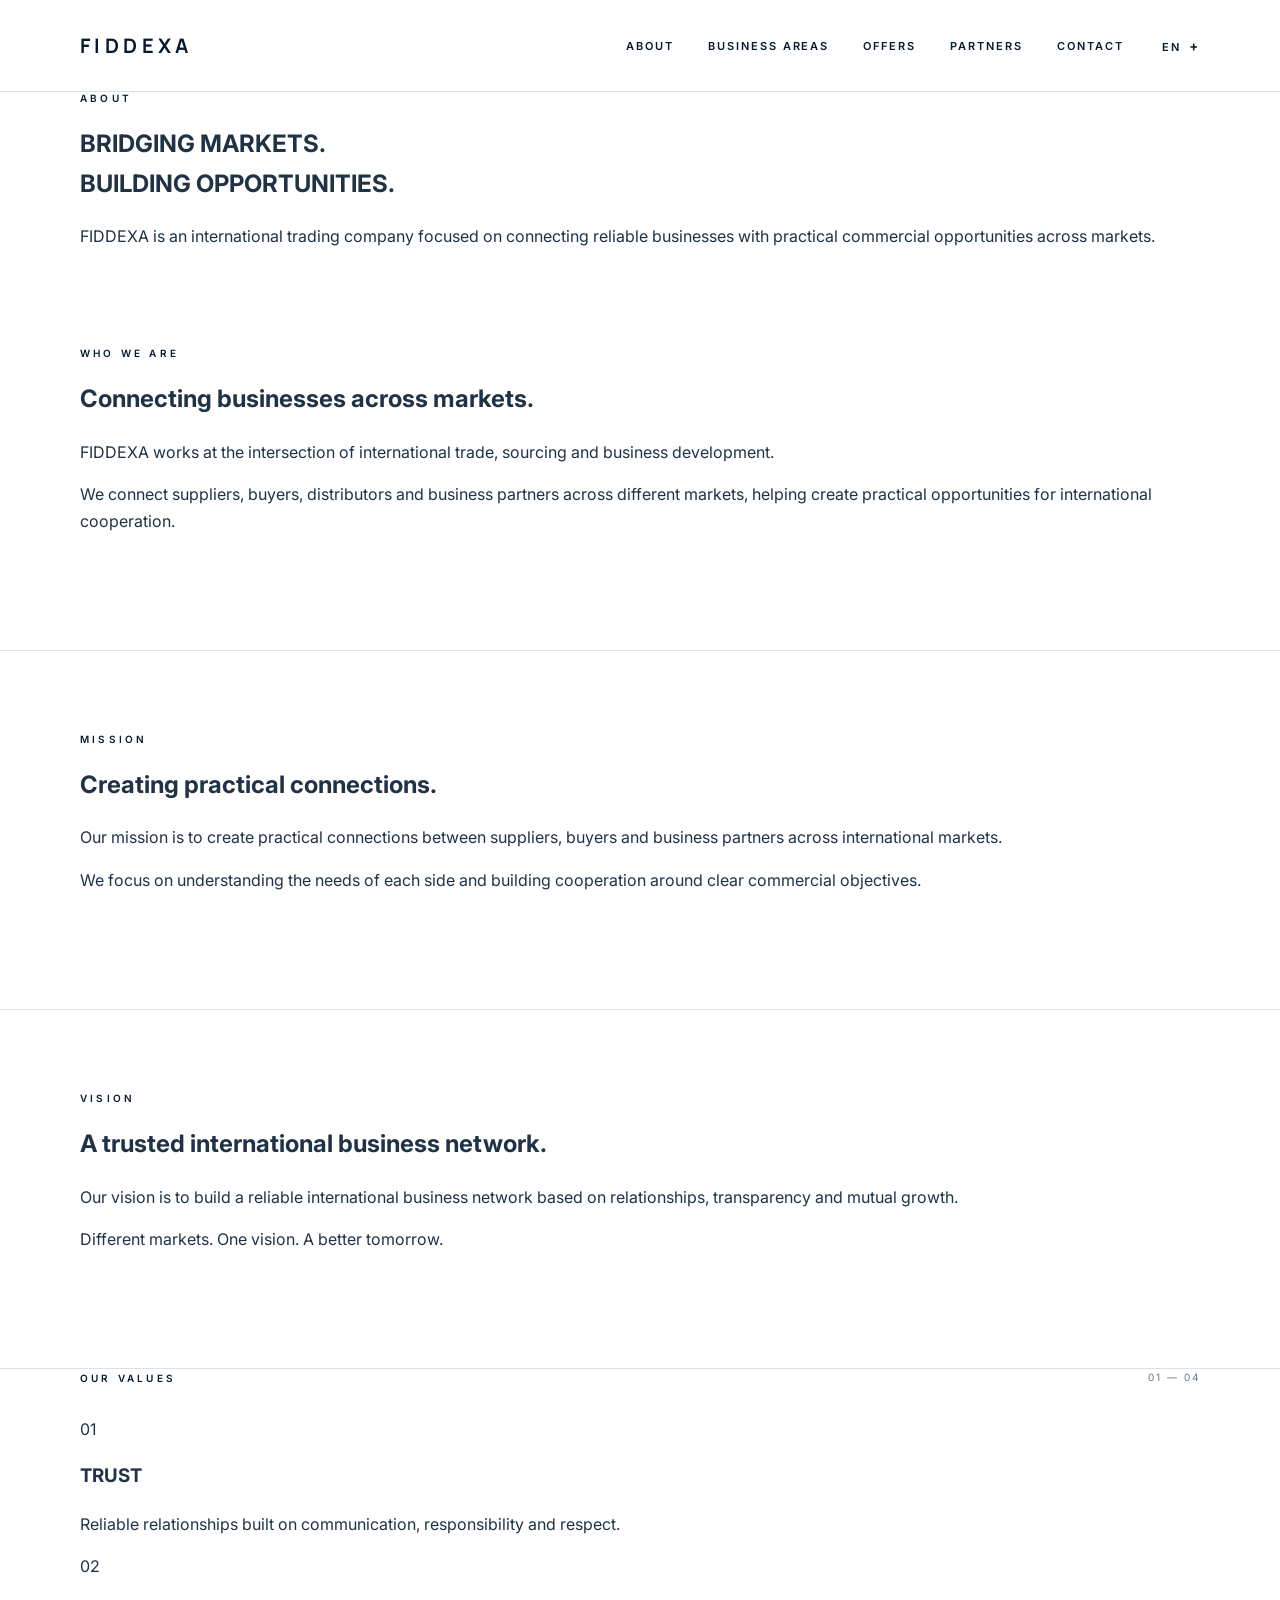
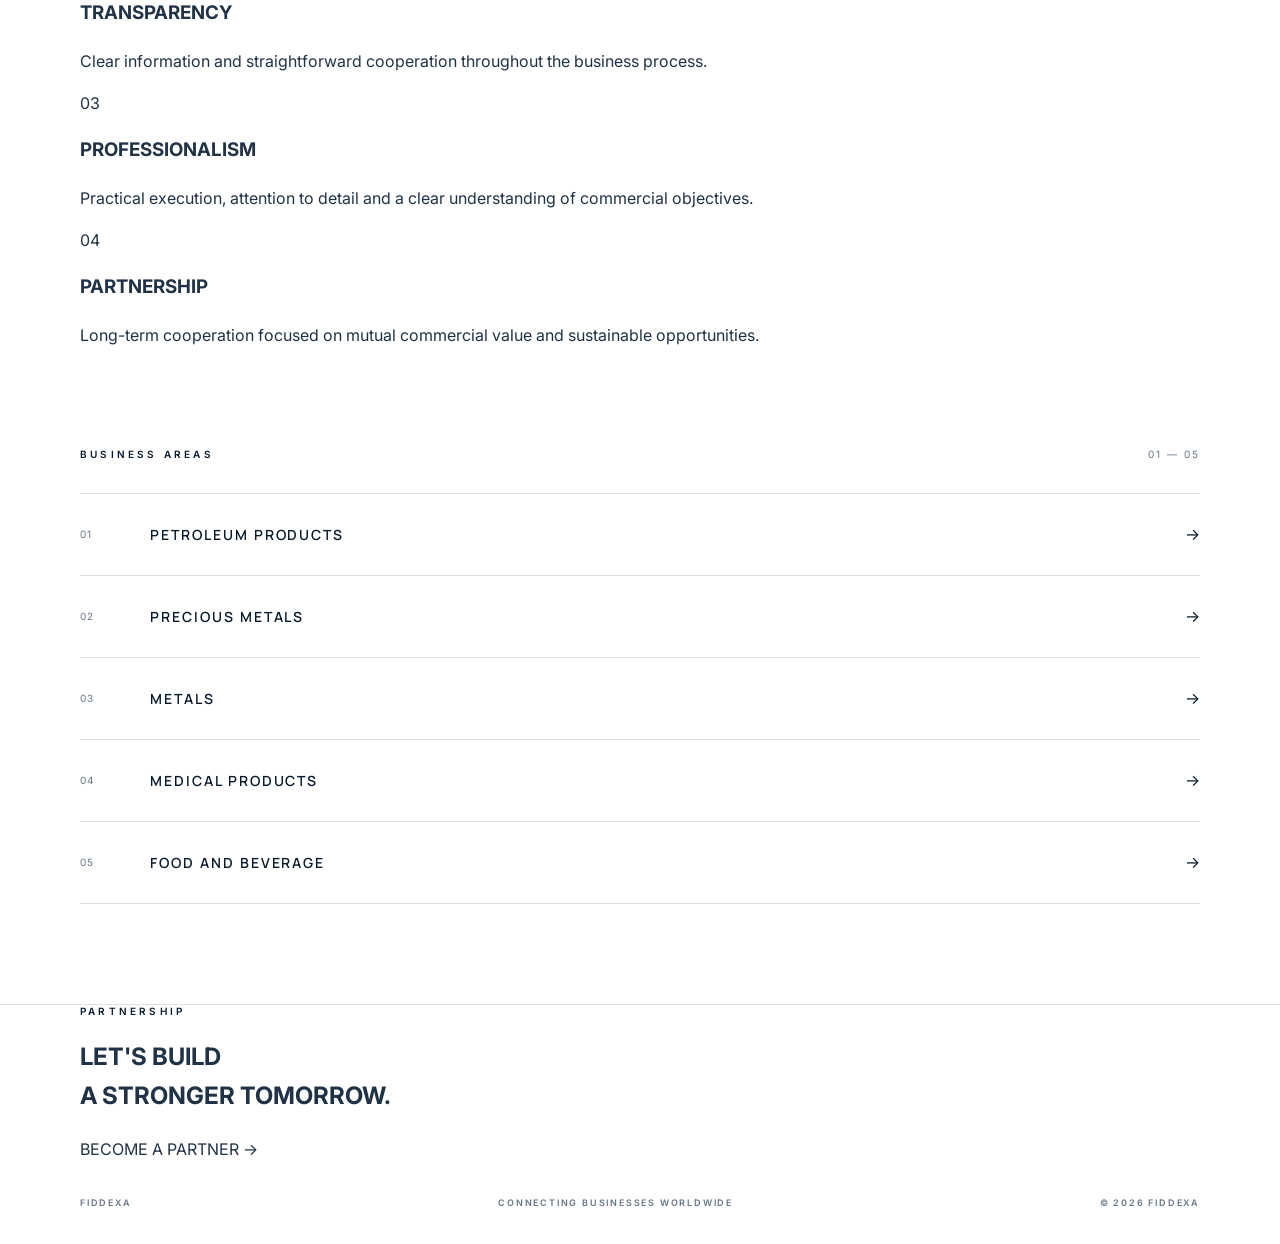
==== commit 72053248: "Simplify business areas to five directions" ====
--- a/about.html
+++ b/about.html
@@ -238,7 +238,7 @@
           </div>
 
           <div class="section-counter">
-            01 — 06
+            01 — 05
           </div>
 
         </div>
@@ -254,7 +254,7 @@
 
           <a href="offers.html" class="simple-list-item">
             <span class="simple-list-number">02</span>
-            <span class="simple-list-title">AGRICULTURAL PRODUCTS</span>
+            <span class="simple-list-title">PRECIOUS METALS</span>
             <span class="simple-list-arrow">→</span>
           </a>
 
@@ -266,19 +266,13 @@
 
           <a href="offers.html" class="simple-list-item">
             <span class="simple-list-number">04</span>
-            <span class="simple-list-title">PRECIOUS METALS</span>
+            <span class="simple-list-title">MEDICAL PRODUCTS</span>
             <span class="simple-list-arrow">→</span>
           </a>
 
           <a href="offers.html" class="simple-list-item">
             <span class="simple-list-number">05</span>
-            <span class="simple-list-title">MEDICAL PRODUCTS</span>
-            <span class="simple-list-arrow">→</span>
-          </a>
-
-          <a href="offers.html" class="simple-list-item">
-            <span class="simple-list-number">06</span>
-            <span class="simple-list-title">INTERNATIONAL TRADE &amp; SOURCING</span>
+            <span class="simple-list-title">FOOD AND BEVERAGE</span>
             <span class="simple-list-arrow">→</span>
           </a>
 
--- a/style.css
+++ b/style.css
@@ -126,3 +126,375 @@
   .approach article,.approach article+article{border-right:0;border-bottom:1px solid var(--line);padding:24px 0}
   .approach article:last-child{border-bottom:0}
 }
+
+/* PARTNER FORM */
+.partner-intro{
+  border-bottom:1px solid var(--line);
+}
+
+.partner-intro h2{
+  font:600 48px Manrope,Arial,sans-serif;
+  line-height:1.05;
+  letter-spacing:.02em;
+  color:var(--navy);
+  margin:0 0 28px;
+}
+
+.partner-form-section{
+  background:var(--soft);
+}
+
+.partner-form{
+  border-top:1px solid var(--line);
+}
+
+.form-grid{
+  display:grid;
+  grid-template-columns:1fr 1fr;
+  gap:0 40px;
+}
+
+.form-field{
+  padding:28px 0;
+  border-bottom:1px solid var(--line);
+}
+
+.form-field-full{
+  grid-column:1 / -1;
+}
+
+.form-field label{
+  display:block;
+  margin-bottom:12px;
+  font-size:10px;
+  line-height:1.2;
+  font-weight:600;
+  letter-spacing:.24em;
+  color:var(--navy);
+}
+
+.form-field input,
+.form-field select,
+.form-field textarea{
+  display:block;
+  width:100%;
+  border:0;
+  border-bottom:1px solid #aebbc8;
+  border-radius:0;
+  background:transparent;
+  color:var(--navy);
+  font:400 15px Inter,Arial,sans-serif;
+  padding:10px 0;
+  outline:none;
+  appearance:none;
+}
+
+.form-field textarea{
+  resize:vertical;
+  min-height:150px;
+  line-height:1.7;
+}
+
+.form-field input:focus,
+.form-field select:focus,
+.form-field textarea:focus{
+  border-bottom-color:var(--navy);
+}
+
+.form-field input::placeholder,
+.form-field textarea::placeholder{
+  color:#8a98a6;
+}
+
+.form-bottom{
+  display:flex;
+  align-items:center;
+  gap:30px;
+  padding:34px 0;
+}
+
+.form-submit{
+  border:1px solid var(--navy);
+  background:var(--navy);
+  color:#fff;
+  padding:17px 24px;
+  font:600 10px Inter,Arial,sans-serif;
+  letter-spacing:.2em;
+  cursor:pointer;
+  transition:.2s ease;
+}
+
+.form-submit:hover{
+  background:#fff;
+  color:var(--navy);
+}
+
+.form-submit:disabled{
+  opacity:.55;
+  cursor:wait;
+}
+
+.form-note{
+  max-width:480px;
+  font-size:11px;
+  line-height:1.6;
+  color:var(--muted);
+}
+
+.form-status{
+  display:none;
+  border-top:1px solid var(--line);
+  padding:22px 0;
+  font-size:12px;
+  letter-spacing:.04em;
+}
+
+.form-status.success,
+.form-status.error{
+  display:block;
+}
+
+.form-status.success{
+  color:var(--navy);
+}
+
+.form-status.error{
+  color:#8a3030;
+}
+
+/* LANGUAGE MENU */
+.lang{
+  position:relative;
+}
+
+.lang-btn{
+  border:0;
+  background:none;
+  padding:0;
+  cursor:pointer;
+  color:var(--navy);
+  font:600 11px Inter,Arial,sans-serif;
+  letter-spacing:.18em;
+}
+
+.lang-menu{
+  display:none;
+  position:absolute;
+  right:0;
+  top:24px;
+  min-width:150px;
+  background:#fff;
+  border:1px solid var(--line);
+  z-index:20;
+}
+
+.lang-menu.show{
+  display:block;
+}
+
+.lang-menu button{
+  display:block;
+  width:100%;
+  border:0;
+  border-bottom:1px solid var(--line);
+  background:#fff;
+  padding:12px 14px;
+  text-align:left;
+  cursor:pointer;
+  font:600 9px Inter,Arial,sans-serif;
+  letter-spacing:.15em;
+  color:var(--navy);
+}
+
+.lang-menu button:last-child{
+  border-bottom:0;
+}
+
+.lang-menu button:hover{
+  background:var(--soft);
+}
+
+/* MOBILE */
+@media(max-width:800px){
+
+  .partner-intro h2{
+    font-size:39px;
+  }
+
+  .form-grid{
+    grid-template-columns:1fr;
+  }
+
+  .form-field-full{
+    grid-column:auto;
+  }
+
+  .form-bottom{
+    display:block;
+  }
+
+  .form-submit{
+    display:block;
+    width:100%;
+  }
+
+  .form-note{
+    display:block;
+    margin-top:20px;
+  }
+
+  .main-nav.nav.open{
+    display:flex;
+    position:absolute;
+    top:76px;
+    left:0;
+    right:0;
+    flex-direction:column;
+    align-items:flex-start;
+    gap:20px;
+    padding:25px 18px;
+    background:#fff;
+    border-bottom:1px solid var(--line);
+    z-index:30;
+  }
+
+  .lang-menu{
+    position:static;
+    margin-top:12px;
+  }
+}
+
+/* INNER PAGES */
+.page-hero{
+  border-bottom:1px solid var(--line);
+  padding:72px 0 76px;
+}
+
+.page-hero-label{
+  font-size:10px;
+  line-height:1.2;
+  font-weight:600;
+  letter-spacing:.32em;
+  color:var(--navy);
+  margin-bottom:28px;
+}
+
+.page-hero h1{
+  margin:0 0 26px;
+  font:600 52px/1.05 Manrope,Arial,sans-serif;
+  letter-spacing:.03em;
+  color:var(--navy);
+}
+
+.page-hero p{
+  max-width:700px;
+  margin:0;
+  color:var(--muted);
+  font-size:15px;
+}
+
+.content-section{
+  padding:82px 0 100px;
+  border-bottom:1px solid var(--line);
+}
+
+.section-heading-row{
+  display:flex;
+  justify-content:space-between;
+  align-items:center;
+  margin-bottom:30px;
+}
+
+.section-counter{
+  font-size:10px;
+  letter-spacing:.2em;
+  color:var(--muted);
+}
+
+.simple-list{
+  border-top:1px solid var(--line);
+}
+
+.simple-list-item{
+  display:grid;
+  grid-template-columns:70px 1fr 30px;
+  align-items:center;
+  min-height:82px;
+  border-bottom:1px solid var(--line);
+  transition:padding .2s ease;
+}
+
+.simple-list-item:hover{
+  padding-left:10px;
+}
+
+.simple-list-number{
+  font-size:10px;
+  color:var(--muted);
+  letter-spacing:.12em;
+}
+
+.simple-list-title{
+  font:600 14px Manrope,Arial,sans-serif;
+  letter-spacing:.14em;
+  color:var(--navy);
+}
+
+.simple-list-arrow{
+  text-align:right;
+  color:var(--navy);
+}
+
+.cta-section{
+  padding:90px 0;
+  border-bottom:1px solid var(--line);
+  background:var(--soft);
+}
+
+.cta-label{
+  font-size:10px;
+  line-height:1.2;
+  font-weight:600;
+  letter-spacing:.32em;
+  color:var(--navy);
+  margin-bottom:28px;
+}
+
+.cta-section h2{
+  margin:0 0 34px;
+  font:600 42px/1.08 Manrope,Arial,sans-serif;
+  letter-spacing:.03em;
+  color:var(--navy);
+}
+
+@media(max-width:800px){
+  .page-hero{
+    padding:60px 0 62px;
+  }
+
+  .page-hero h1{
+    font-size:42px;
+  }
+
+  .content-section{
+    padding:65px 0 75px;
+  }
+
+  .simple-list-item{
+    grid-template-columns:45px 1fr 20px;
+    min-height:72px;
+  }
+
+  .simple-list-title{
+    font-size:11px;
+    letter-spacing:.1em;
+  }
+
+  .cta-section{
+    padding:70px 0;
+  }
+
+  .cta-section h2{
+    font-size:32px;
+  }
+}
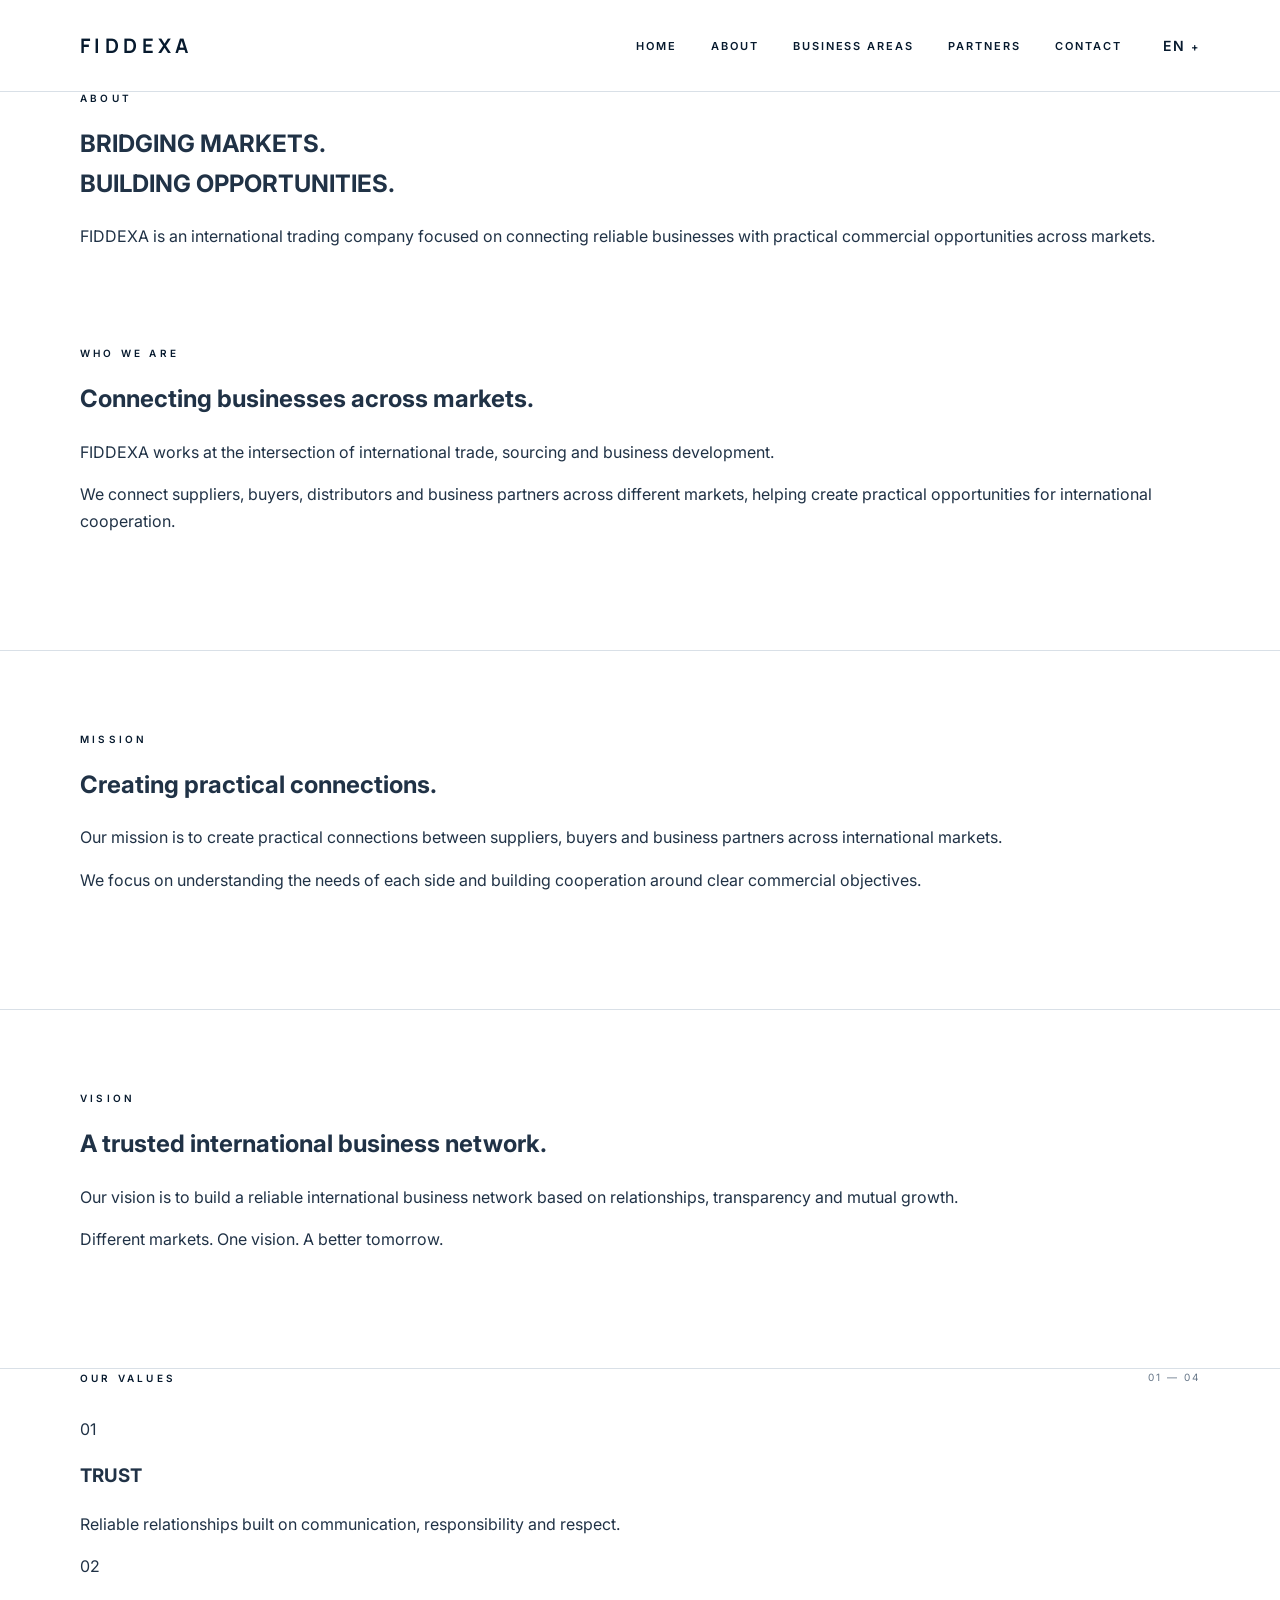
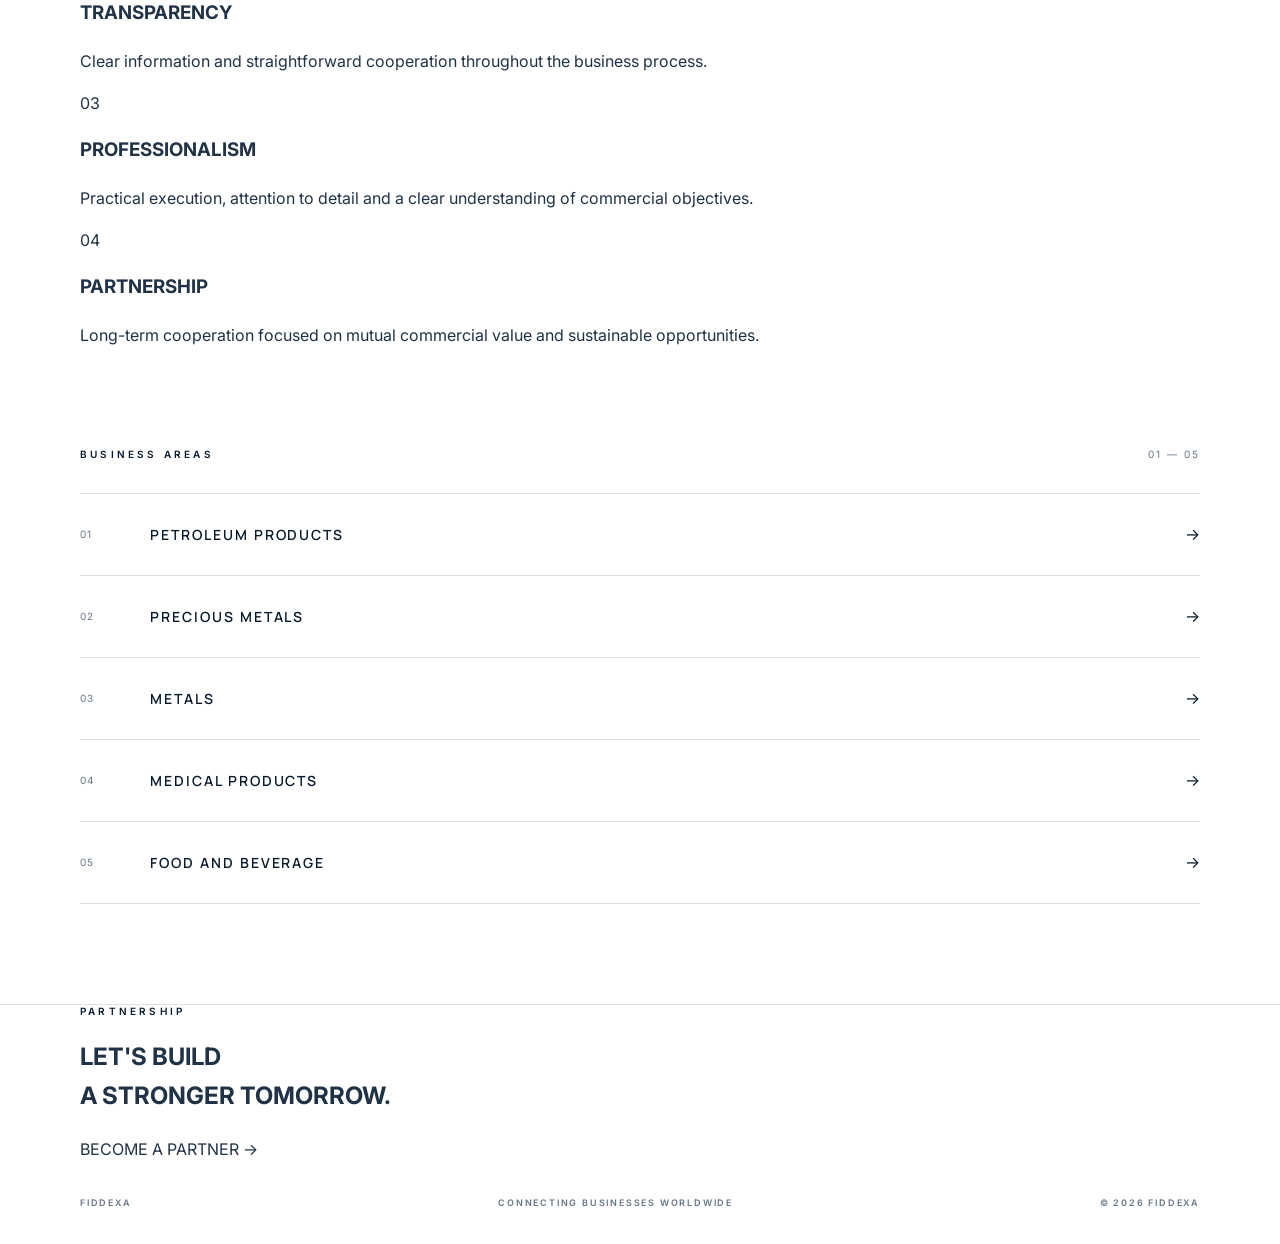
==== commit 417e8fb4: "Finalize FIDDEXA website redesign" ====
--- a/about.html
+++ b/about.html
@@ -15,25 +15,38 @@
 
   <!-- HEADER -->
   <header class="site-header">
-    <div class="container header-inner">
-
-      <a href="index.html" class="brand">FIDDEXA</a>
-
-      <nav class="main-nav">
-        <a href="about.html" class="active">ABOUT</a>
-        <a href="offers.html">BUSINESS AREAS</a>
-        <a href="offers.html">OFFERS</a>
-        <a href="partner.html">PARTNERS</a>
-        <a href="partner.html#contact">CONTACT</a>
-        <span class="language">EN <span class="language-plus">+</span></span>
-      </nav>
-
-      <button class="menu-toggle" type="button" aria-label="Open menu">
-        MENU
-      </button>
-
-    </div>
-  </header>
+  <div class="container header-inner">
+
+    <a href="index.html" class="brand" aria-label="FIDDEXA home">FIDDEXA</a>
+
+    <nav class="main-nav nav" aria-label="Main navigation">
+
+      <a href="index.html" data-page="home" data-i18n="navHome">HOME</a>
+      <a href="about.html" data-page="about" data-i18n="navAbout">ABOUT</a>
+      <a href="offers.html" data-page="areas" data-i18n="navAreas">BUSINESS AREAS</a>
+      <a href="partner.html" data-page="partner" data-i18n="navPartner">PARTNERS</a>
+      <a href="index.html#contact" data-i18n="navContact">CONTACT</a>
+
+      <div class="language lang">
+        <button class="lang-btn" type="button" aria-label="Select language">
+          <span data-lang-label>EN</span> +
+        </button>
+
+        <div class="lang-menu">
+          <button type="button" data-lang="en">ENGLISH</button>
+          <button type="button" data-lang="ru">РУССКИЙ</button>
+          <button type="button" data-lang="zh">中文</button>
+        </div>
+      </div>
+
+    </nav>
+
+    <button class="menu-toggle menu-btn" type="button" aria-label="Open menu">
+      MENU
+    </button>
+
+  </div>
+</header>
 
 
   <!-- PAGE HERO -->
--- a/style.css
+++ b/style.css
@@ -498,3 +498,182 @@
     font-size:32px;
   }
 }
+
+/* HEADER / TABLET FIX */
+@media(max-width:1050px){
+  .site-header{
+    height:76px;
+  }
+
+  .main-nav{
+    display:none;
+  }
+
+  .menu-toggle{
+    display:block;
+  }
+
+  .nav.open{
+    display:flex;
+    position:absolute;
+    top:76px;
+    left:0;
+    right:0;
+    flex-direction:column;
+    align-items:flex-start;
+    gap:20px;
+    padding:25px 18px;
+    background:#fff;
+    border-bottom:1px solid var(--line);
+    z-index:30;
+  }
+
+  .nav.open a,
+  .nav.open .lang{
+    display:block;
+  }
+
+  .lang-menu{
+    position:static;
+    margin-top:12px;
+  }
+}
+
+/* Prevent accidental horizontal overflow */
+html,
+body{
+  max-width:100%;
+  overflow-x:hidden;
+}
+
+@media(max-width:520px){
+  .container{
+    width:calc(100% - 36px);
+  }
+
+  .hero-copy{
+    padding-left:0;
+    padding-right:0;
+  }
+
+  .hero-visual{
+    width:100%;
+  }
+
+  .world-mark{
+    max-width:300px;
+    max-height:300px;
+  }
+}
+
+/* FINAL RESPONSIVE HEADER */
+@media (max-width:1050px){
+  .site-header{
+    height:76px;
+  }
+
+  .main-nav{
+    display:none !important;
+  }
+
+  .menu-toggle{
+    display:block;
+    border:0;
+    background:none;
+    padding:0;
+    color:var(--navy);
+    font:600 10px Inter,Arial,sans-serif;
+    letter-spacing:.18em;
+    cursor:pointer;
+  }
+
+  .main-nav.nav.open{
+    display:flex !important;
+    position:absolute;
+    top:76px;
+    left:0;
+    right:0;
+    flex-direction:column;
+    align-items:flex-start;
+    gap:20px;
+    padding:25px 18px;
+    background:#fff;
+    border-bottom:1px solid var(--line);
+    z-index:100;
+  }
+
+  .main-nav.nav.open a{
+    display:block;
+  }
+
+  .main-nav.nav.open .lang{
+    display:block;
+  }
+
+  .main-nav.nav.open .lang-menu{
+    position:static;
+    margin-top:12px;
+  }
+}
+
+/* Keep the global captions clean on smaller screens */
+.visual-caption{
+  white-space:nowrap;
+}
+
+@media(max-width:1050px){
+  .visual-caption{
+    gap:20px;
+    font-size:8px;
+    letter-spacing:.18em;
+  }
+}
+
+/* Prevent horizontal overflow */
+html,
+body{
+  max-width:100%;
+  overflow-x:hidden;
+}
+
+.hero-grid,
+.hero-copy,
+.hero-visual{
+  min-width:0;
+}
+
+@media(max-width:800px){
+  .visual-caption{
+    gap:18px;
+    font-size:8px;
+    letter-spacing:.16em;
+  }
+}
+
+/* HERO LOGO IMAGE */
+
+.hero-logo-image{
+  display:block;
+  width:auto;
+  height:106%;
+  max-width:106%;
+  object-fit:contain;
+}
+
+@media(max-width:800px){
+  .hero-logo-image{
+    width:auto;
+    height:100%;
+    max-width:100%;
+    max-height:none;
+  }
+}
+
+@media(max-width:520px){
+  .hero-logo-image{
+    width:auto;
+    height:90%;
+    max-width:100%;
+    max-height:none;
+  }
+}
